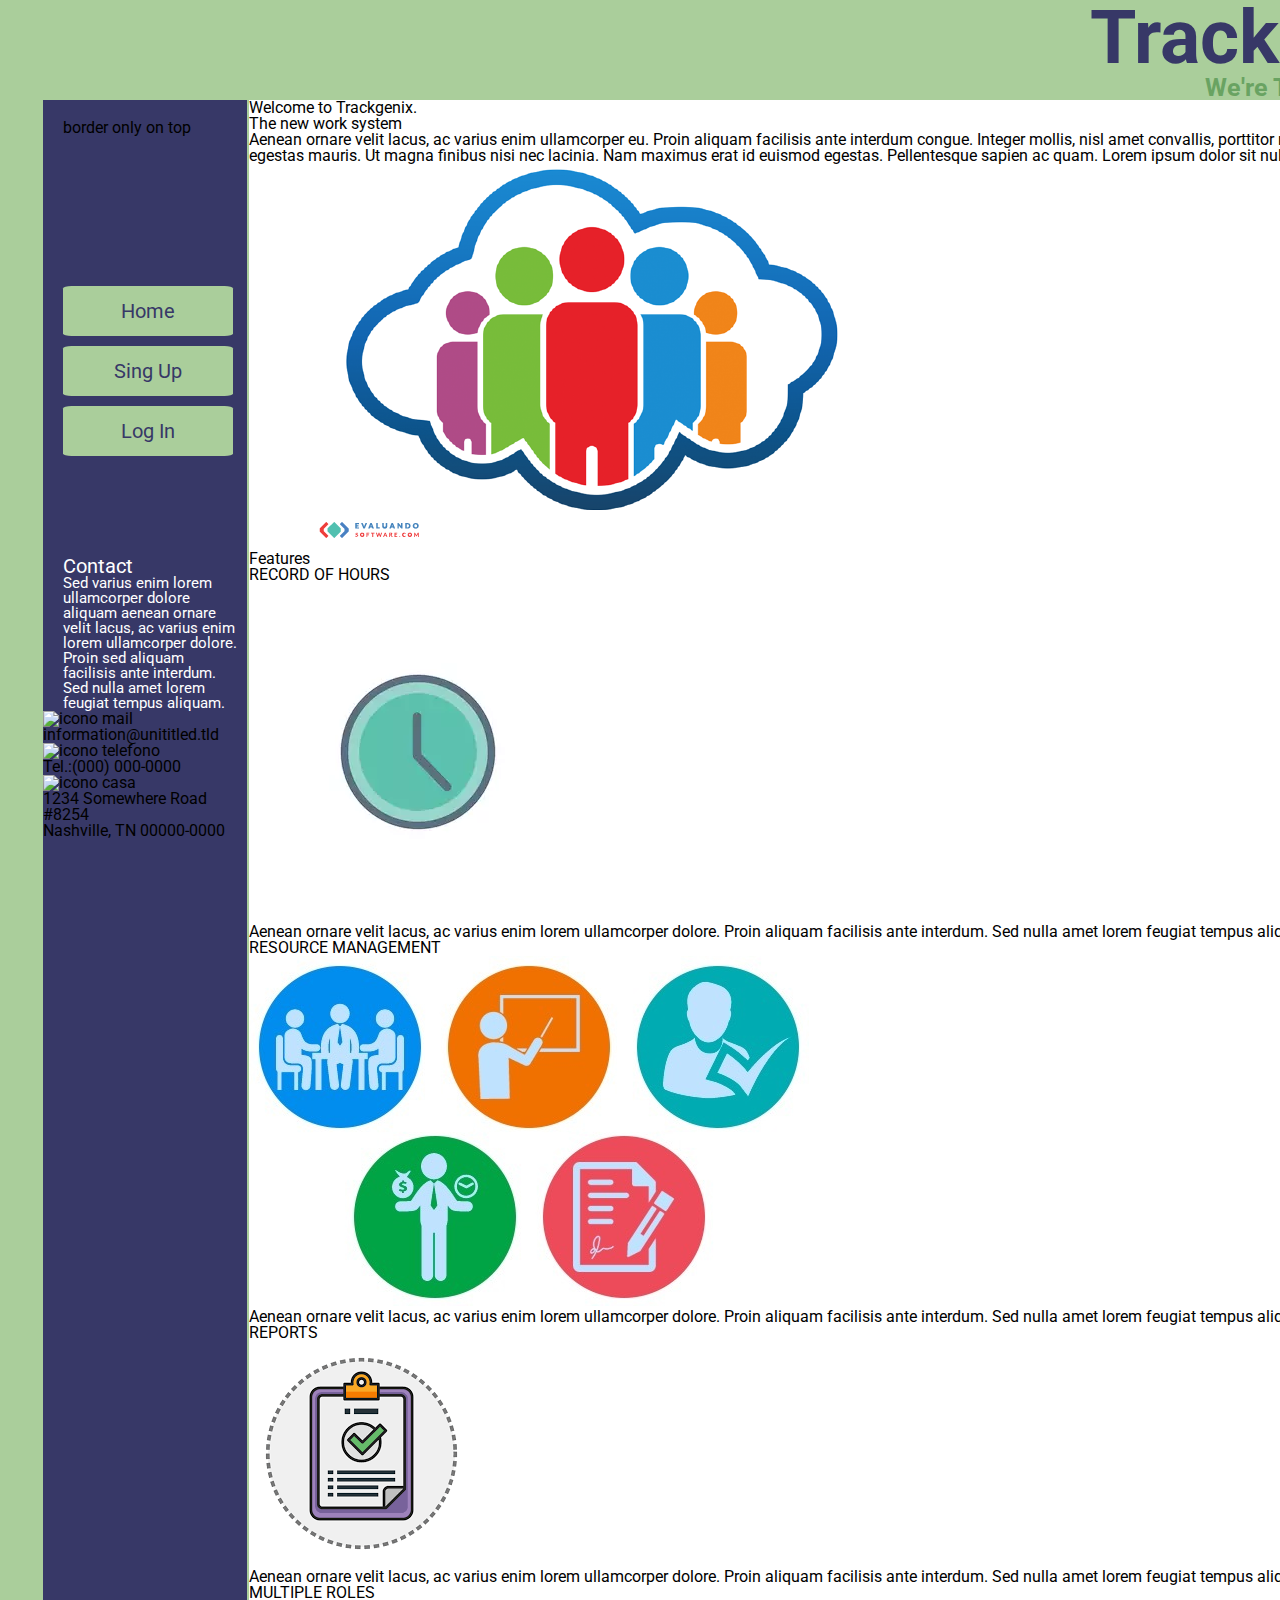
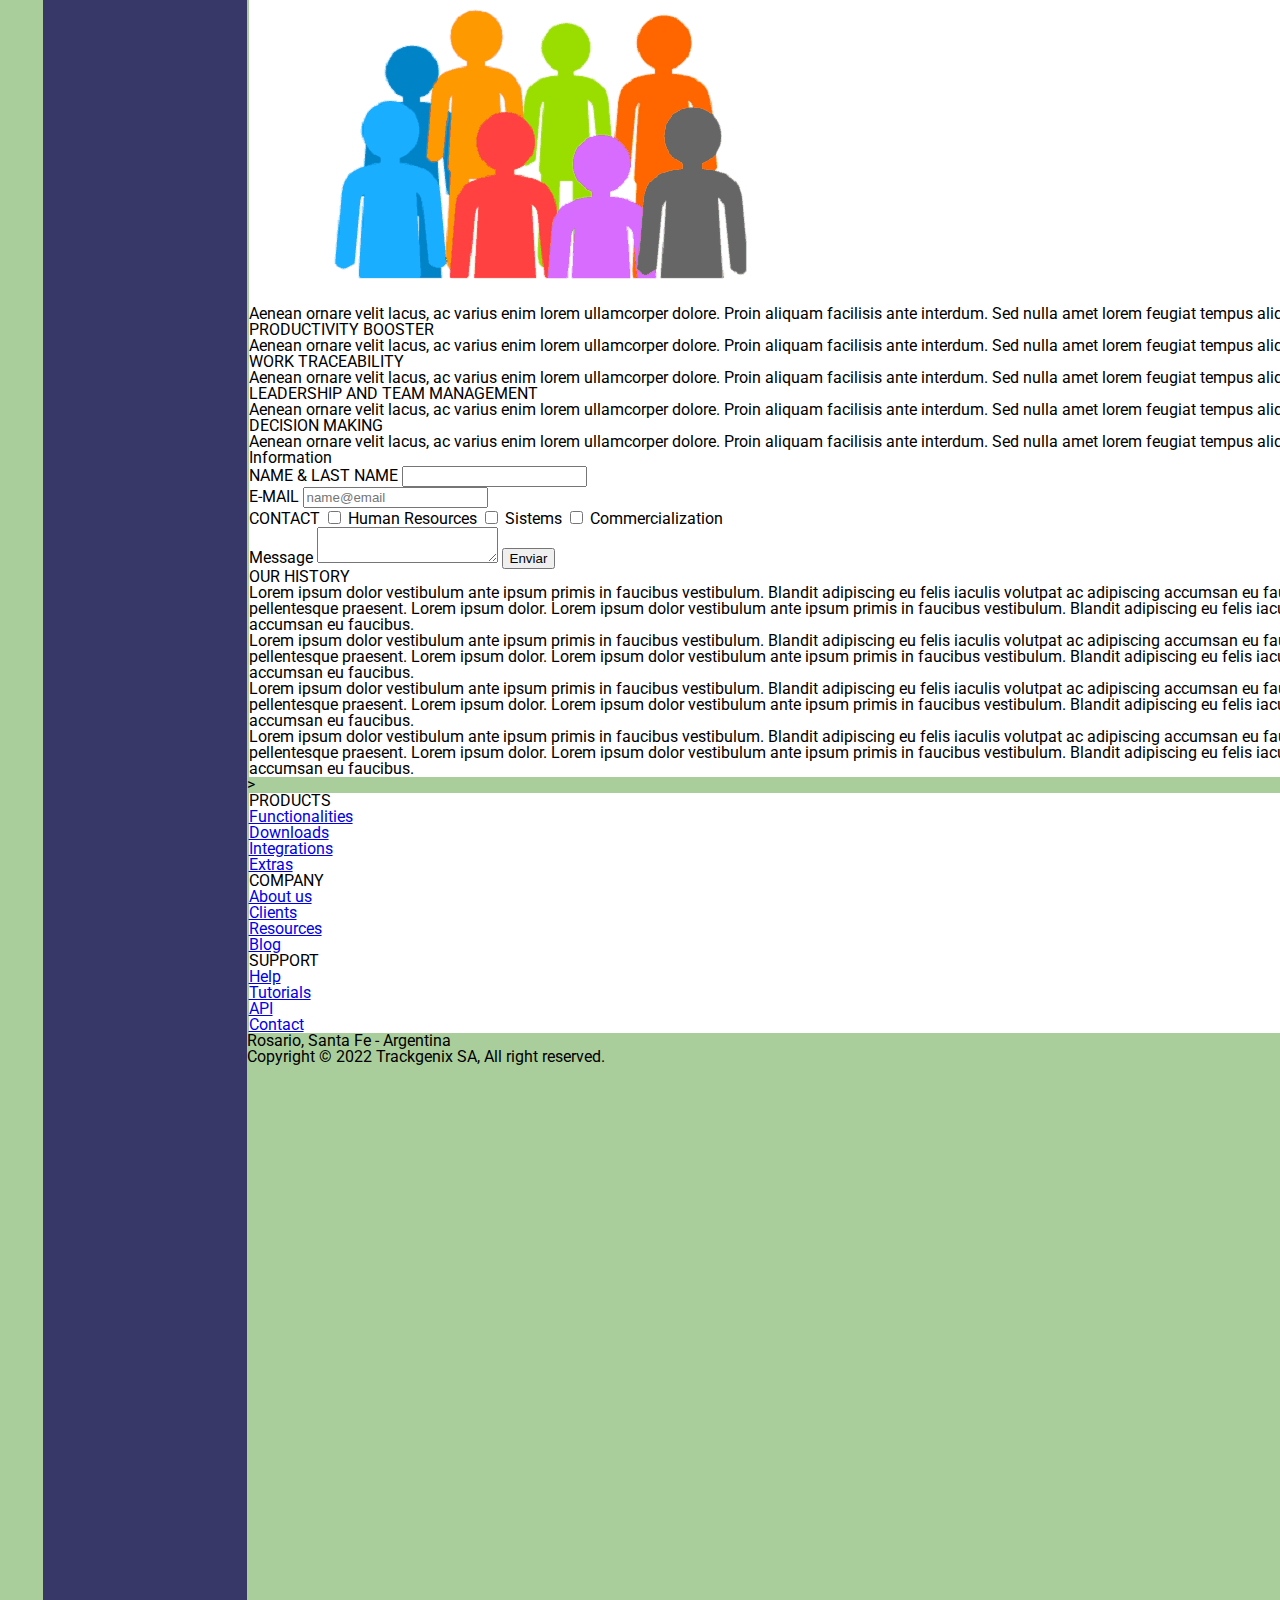
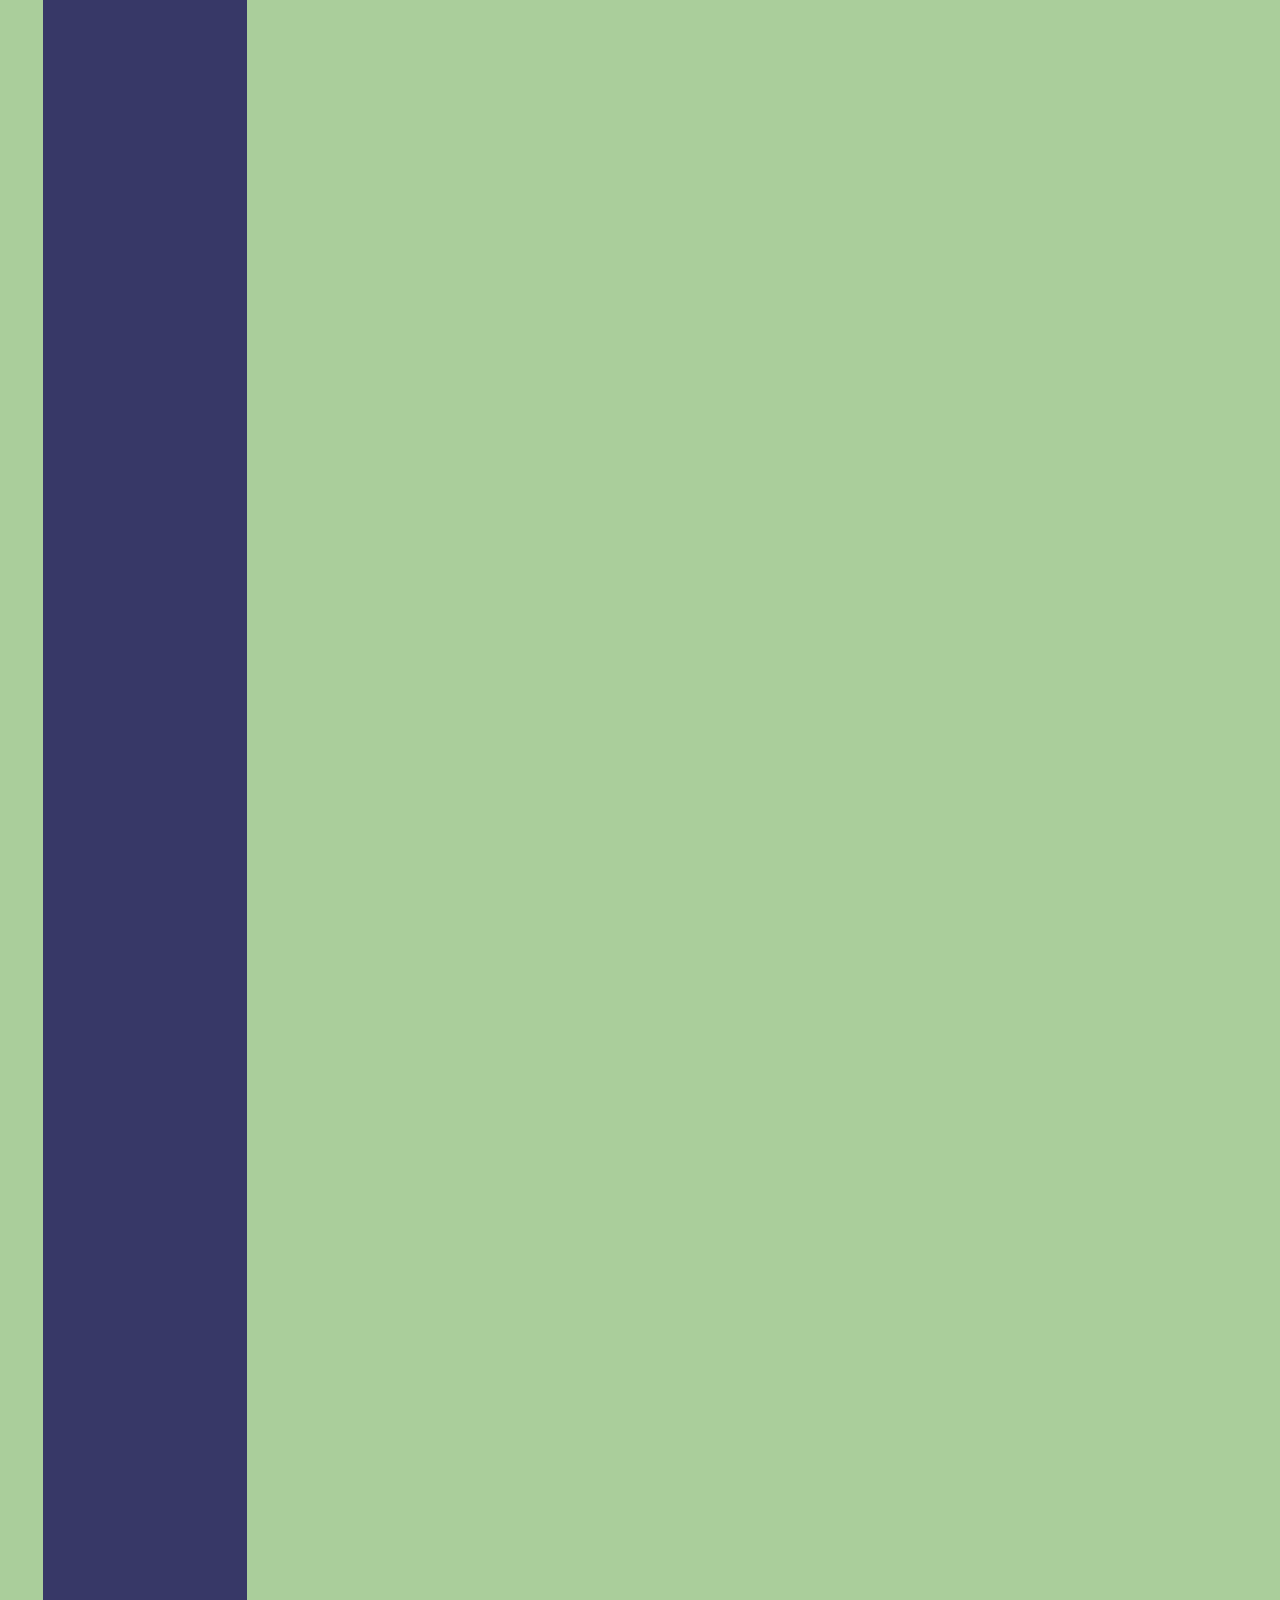
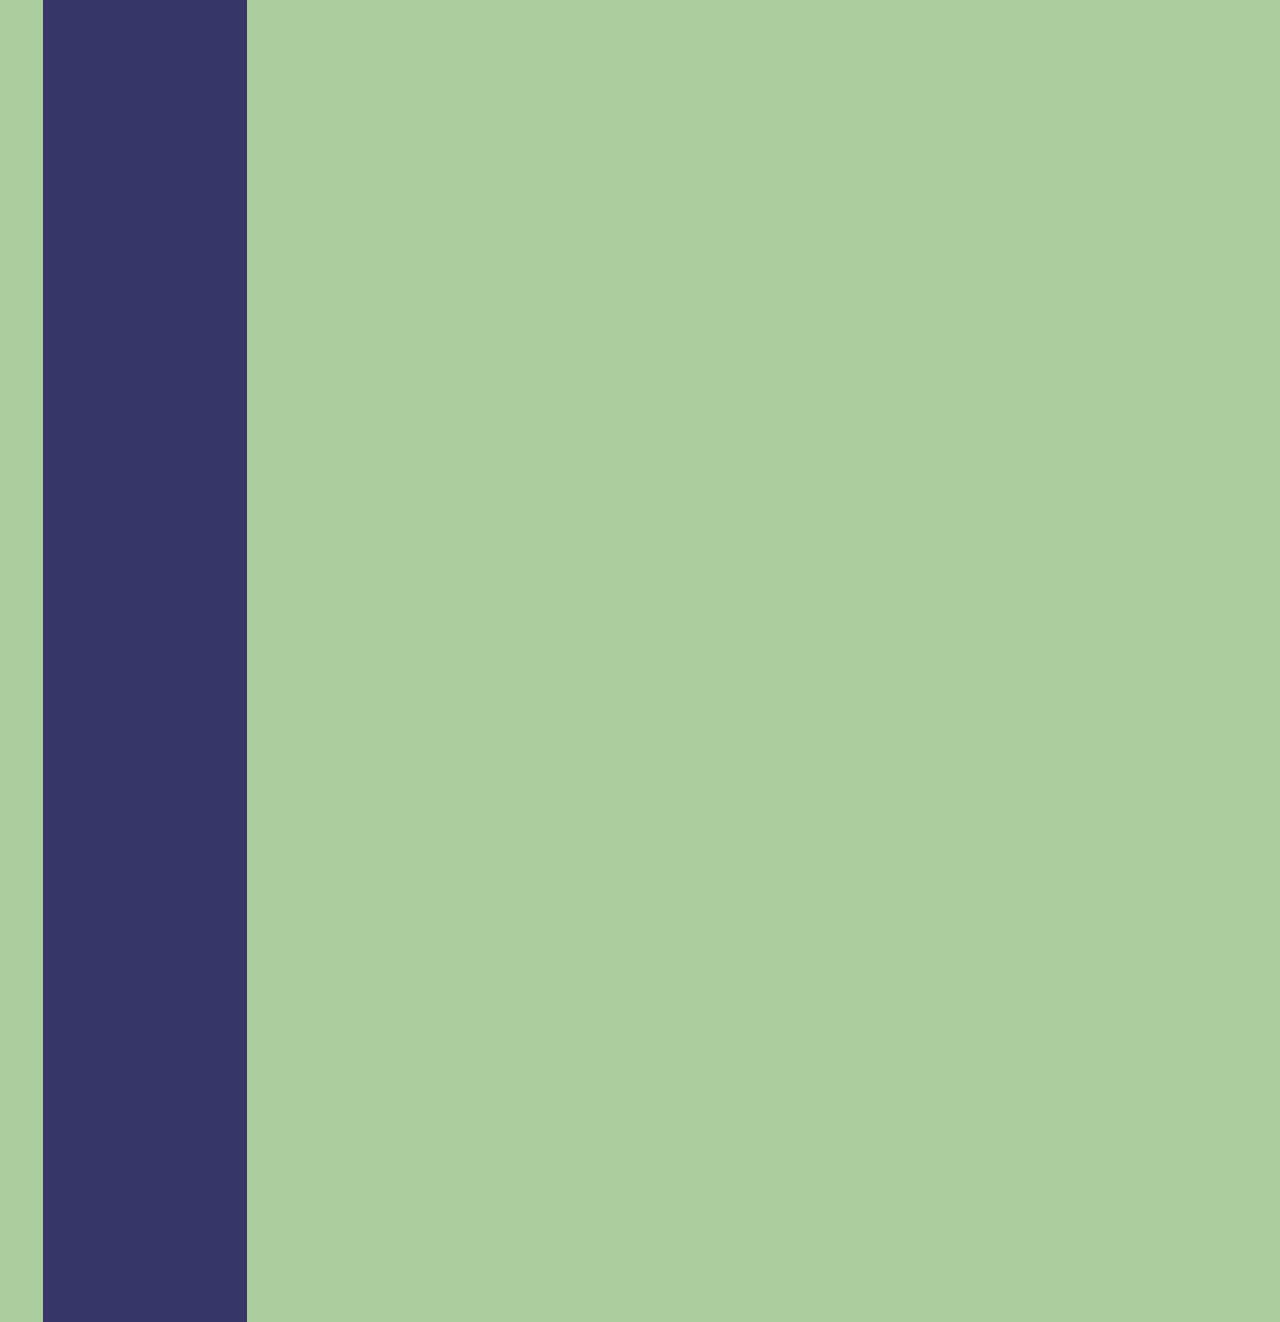
==== Semana-03/index.html @ 42a6198a "BaSP-2022: adding new files for CSS week 3" ====
<!DOCTYPE html> 
<html lang="en">
    <head>
        <meta charset="UTF-8">
        <meta http-equiv="X-UA-Compatible" content="IE=edge">
        <meta name="viewport" content="width=device-width, initial-scale=1.0">
        <link rel="stylesheet" type="text/css" href="reset.css">
        <link rel="stylesheet" type="text/css" href="style.css">
        </style>
        <style>
            @import url('https://fonts.googleapis.com/css2?family=Roboto:wght@500&display=swap');
        </style>
        <title>
            Trackgenix SA
        </title>
    </head>
    <body>
        <!-- Headings-->
        <header class="main-header">
            <h1>
                Trackgenix
            </h1>
            <h2>
                We're Trackgenix SA
            </h2>
        </header>
        <!-- Sidebar-->
        <nav>
            <aside>
                <div class="bordered-top">border only on top</div>
                <ul>
                    <li>
                       <a href="#">Home</a>
                    </li>
                    <li>
                        <a href="#">Sing Up</a>
                    </li>
                    <li>
                        <a href="#">Log In</a>
                    </li>
                </ul>
                <div class="bordered-bottom"></div>
                <h2 class="contact-nav">
                    Contact
                </h2>
                <p class="paragraph-nav">
                    Sed varius enim lorem ullamcorper dolore aliquam aenean ornare velit lacus, ac varius enim lorem 
                    ullamcorper dolore. Proin sed aliquam facilisis ante interdum. Sed nulla amet lorem 
                    feugiat tempus aliquam.
                </p>
                <img src="" alt="icono mail">
                <p>
                    information@unititled.tld
                </p>
                <img src="" alt="icono telefono">
                <p>
                    Tel.:(000) 000-0000
                </p>
                <img src="" alt="icono casa">
                <p>
                    1234 Somewhere Road #8254
                </p>
                <p>
                    Nashville, TN 00000-0000
                </p>
            </aside>
        </nav>
        <!-- Description-->
        <section>
            <h2>
             Welcome to Trackgenix.
            </h2>
             <h3>
             The new work system
             </h3>
            <p>
            Aenean ornare velit lacus, ac varius enim ullamcorper eu. Proin aliquam facilisis ante interdum congue.
            Integer mollis, nisl amet convallis, porttitor magna ullamcorper, amet egestas mauris.
            Ut magna finibus nisi nec lacinia. Nam maximus erat id euismod egestas. Pellentesque sapien ac quam.
            Lorem ipsum dolor sit nullam.
             </p>
             <img src="../Imagenes/imagen-de-recursos-humanos.png" alt="imagen de recursos humanos">
        </section>
        <!--Features-->
        <section>
            <h2>
                Features
            </h2>
            <h3>
                RECORD OF HOURS
            </h3>
            <img src="../Imagenes/imagen-reloj.png" alt="-imagen relog">
            <p>
                Aenean ornare velit lacus, ac varius enim lorem ullamcorper dolore. 
                Proin aliquam facilisis ante interdum. Sed nulla amet lorem feugiat tempus aliquam.
            </p>
            <h3>
                RESOURCE MANAGEMENT
            </h3>
            <img src="../Imagenes/gestion-de-recursos-imagen.jpg" alt="gestion de recursos imagen">
            <p>
                Aenean ornare velit lacus, ac varius enim lorem ullamcorper dolore. 
                Proin aliquam facilisis ante interdum. Sed nulla amet lorem feugiat tempus aliquam.
            </p>
            <h3>
                REPORTS
            </h3>
            <img src="../Imagenes/imagen-reporte.png" alt="imagen reporte">
            <p>
                Aenean ornare velit lacus, ac varius enim lorem ullamcorper dolore. 
                Proin aliquam facilisis ante interdum. Sed nulla amet lorem feugiat tempus aliquam. 
            </p>
            <h3>
                MULTIPLE ROLES
            </h3>
            <img src="../Imagenes/imagen-multiples-roles.png" alt="multiples_roles">
            <p>
                Aenean ornare velit lacus, ac varius enim lorem ullamcorper dolore. 
                Proin aliquam facilisis ante interdum. Sed nulla amet lorem feugiat tempus aliquam. 
            </p>
        </section>
        <!--Main Reasons to use-->
        <section>
            <div>
                <h3>
                    PRODUCTIVITY BOOSTER
                </h3>
                <p>
                    Aenean ornare velit lacus, ac varius enim lorem ullamcorper dolore. 
                    Proin aliquam facilisis ante interdum. Sed nulla amet lorem feugiat tempus aliquam. 
                </p>
            </div>
            <div>
                <h3>
                    WORK TRACEABILITY
                </h3>
                <p>
                    Aenean ornare velit lacus, ac varius enim lorem ullamcorper dolore. 
                    Proin aliquam facilisis ante interdum. Sed nulla amet lorem feugiat tempus aliquam. 
                </p>
            </div>
            <div>
                <h3>
                    LEADERSHIP AND TEAM MANAGEMENT
                </h3>
                <p>
                    Aenean ornare velit lacus, ac varius enim lorem ullamcorper dolore. 
                    Proin aliquam facilisis ante interdum. Sed nulla amet lorem feugiat tempus aliquam. 
                </p>
            </div>
            <div>
                <h3>
                    DECISION MAKING
                </h3>
                <p>
                    Aenean ornare velit lacus, ac varius enim lorem ullamcorper dolore. 
                    Proin aliquam facilisis ante interdum. Sed nulla amet lorem feugiat tempus aliquam. 
                </p>
            </div>
        </section>
        <!--Contact-Information-->
        <section>
            <h2>
                Information
            </h2>
            <form>
                <fieldset>
                    <div>
                        <label for="NameLastName">
                            NAME & LAST NAME
                        </label>
                        <input type="text" Id="NameLastName" name="NameLastName">
                    </div>
                    <div>
                        <label for="email">
                            E-MAIL
                        </label>
                        <input type="email" Id="email" name="email" placeholder="name@email">
                    </div>
                    <div>
                        <label>
                            CONTACT
                        </label>
                        <input type="checkbox" id="Human-Resources" name="Human-Resources"> Human Resources
                        <input type="checkbox" name="Sistems"> Sistems
                        <input type="checkbox" name="Commercialization"> Commercialization
                    </div>
                    <div>
                        <label>
                            Message
                        </label>
                        <textarea>
        
                        </textarea>
                        <input type="submit" name="enviar" value="Enviar">
                    </div>
            </fieldset>
            </form>
        </section>
        <!--History-->
        <section>
            <h2>
                OUR HISTORY
            </h2>
            <p>
                <b>Lorem ipsum dolor vestibulum ante ipsum primis in faucibus vestibulum. 
                Blandit adipiscing eu felis iaculis volutpat ac adipiscing accumsan eu faucibus.
                Integer ac pellentesque praesent. Lorem ipsum dolor. 
                Lorem ipsum dolor vestibulum ante ipsum primis in faucibus vestibulum. 
                Blandit adipiscing eu felis iaculis volutpat ac adipiscing accumsan eu faucibus.</b>
            </p>
            <p>
                Lorem ipsum dolor vestibulum ante ipsum primis in faucibus vestibulum. 
                Blandit adipiscing eu felis iaculis volutpat ac adipiscing accumsan eu faucibus.
                Integer ac pellentesque praesent. Lorem ipsum dolor. 
                Lorem ipsum dolor vestibulum ante ipsum primis in faucibus vestibulum. 
                Blandit adipiscing eu felis iaculis volutpat ac adipiscing accumsan eu faucibus.
            </p>
            <p>
                Lorem ipsum dolor vestibulum ante ipsum primis in faucibus vestibulum. 
                Blandit adipiscing eu felis iaculis volutpat ac adipiscing accumsan eu faucibus.
                Integer ac pellentesque praesent. Lorem ipsum dolor. 
                Lorem ipsum dolor vestibulum ante ipsum primis in faucibus vestibulum. 
                Blandit adipiscing eu felis iaculis volutpat ac adipiscing accumsan eu faucibus.
            </p>
            <p>
                Lorem ipsum dolor vestibulum ante ipsum primis in faucibus vestibulum. 
                Blandit adipiscing eu felis iaculis volutpat ac adipiscing accumsan eu faucibus.
                Integer ac pellentesque praesent. Lorem ipsum dolor. 
                Lorem ipsum dolor vestibulum ante ipsum primis in faucibus vestibulum. 
                Blandit adipiscing eu felis iaculis volutpat ac adipiscing accumsan eu faucibus.
            </p>
        </section>
        <!--List-->>
        <section>
            <div>
                <h2>
                    PRODUCTS
                </h2>
                <ul>
                    <li>
                        <a href="#">Functionalities</a>
                    </li>
                    <li>
                        <a href="#">Downloads</a>
                    </li>
                    <li>
                        <a href="#">Integrations</a>
                    </li>
                    <li>
                        <a href="#">Extras</a>
                    </li>
                </ul>
            </div>
            <div>   
                <h2>
                    COMPANY
                </h2>
                <ul>
                    <li>
                       <a href="#">About us</a>
                    </li>
                    <li>
                        <a href="#">Clients</a>
                    </li>
                    <li>
                        <a href="#">Resources</a>
                    </li>
                    <li>
                        <a href="#">Blog</a>
                    </li>
                </ul>
            </div>
            <div>
                <h2>
                    SUPPORT
                </h2>
                <ul>
                    <li>
                        <a href="#">Help</a>
                    </li>
                    <li>
                        <a href="#">Tutorials</a>
                    </li>
                    <li>
                        <a href="#">API</a>
                    </li>
                    <li>
                        <a href="#">Contact</a>
                    </li>
                </ul>
            </div>
        </section>
        <!--Footer-->
        <footer>
            <h3>
                Rosario, Santa Fe - Argentina
            </h3>
            <h3>
                Copyright &#169 2022 Trackgenix SA, All right reserved.
            </h3>
        </footer>
    </body>
 </html>
---- Semana-03/style.css ----
body {
    font-family: 'Roboto', sans-serif;;
    width: 1462px;
    height: 122px;
    background-color: #AACE9B;
    margin:0px;
    box-sizing: border-box;
}
section{
    background-color: #fff;
}
header h1 {
    font-size: 75px;
    font-weight: bold;
    color: #373867;
    text-align: right;
    margin: 0px;
    padding: 0px;
}
header h2{
    font-size: 25px;
    color: #69A362;
    font-weight: bold;
    text-align: right;
    margin: 0px 27px 0px 0px;
    padding: 0px;
}
nav{
    width:204px;
    height: 6022px;
    float: left;
    background-color:#373867;
    background-repeat: no-repeat;
    margin-left: 43px;
    padding: 0px;
    background-position: right top;
}
section{
    width:83%;
    float: right;
}
nav aside ul{
list-style-type: none;
margin-top:150px;
padding:0;
}
nav aside ul a{
    display: block;
    width:140px;
    margin:10px 10px 0px 20px;
    text-decoration: none;
    color: #373867;
    background-color:#AACE9B;
    font-size: 20px;
    border-radius:5%;
    padding: 15px;
    text-align: center;
    font-style: bold;
}
.bordered-top{
    border-image:#000;
    border-image-slice:1;
    border-image-width: 5px 0px 5px 0px;
    margin: 20px;
}

.contact-nav {
    margin:100px 10px 0px 20px;
    color: #fff;
    display: block;
    text-align: left;
    font-size: 20px;
}
.paragraph-nav{
    margin:0px 10px 0px 20px;
    color: #fff;
    display: block;
    text-align: left;
    font-size: 15px;
}
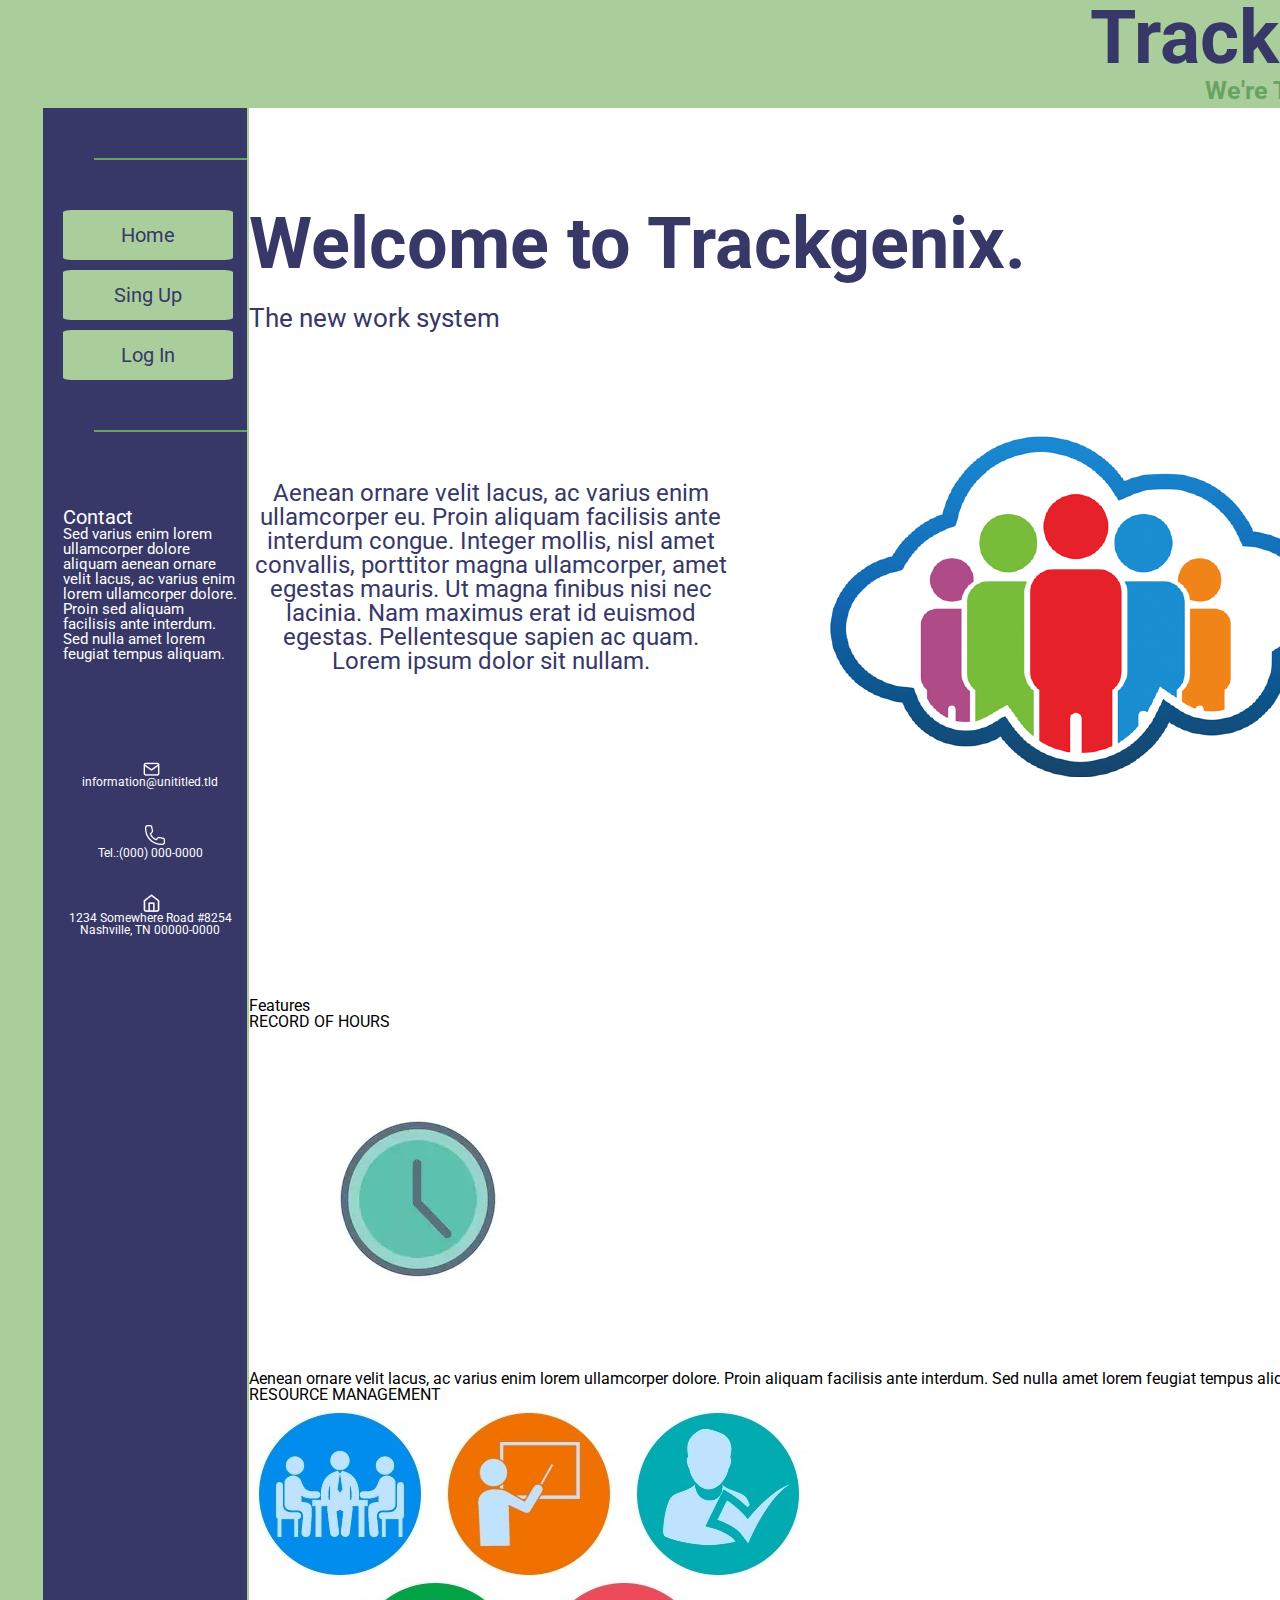
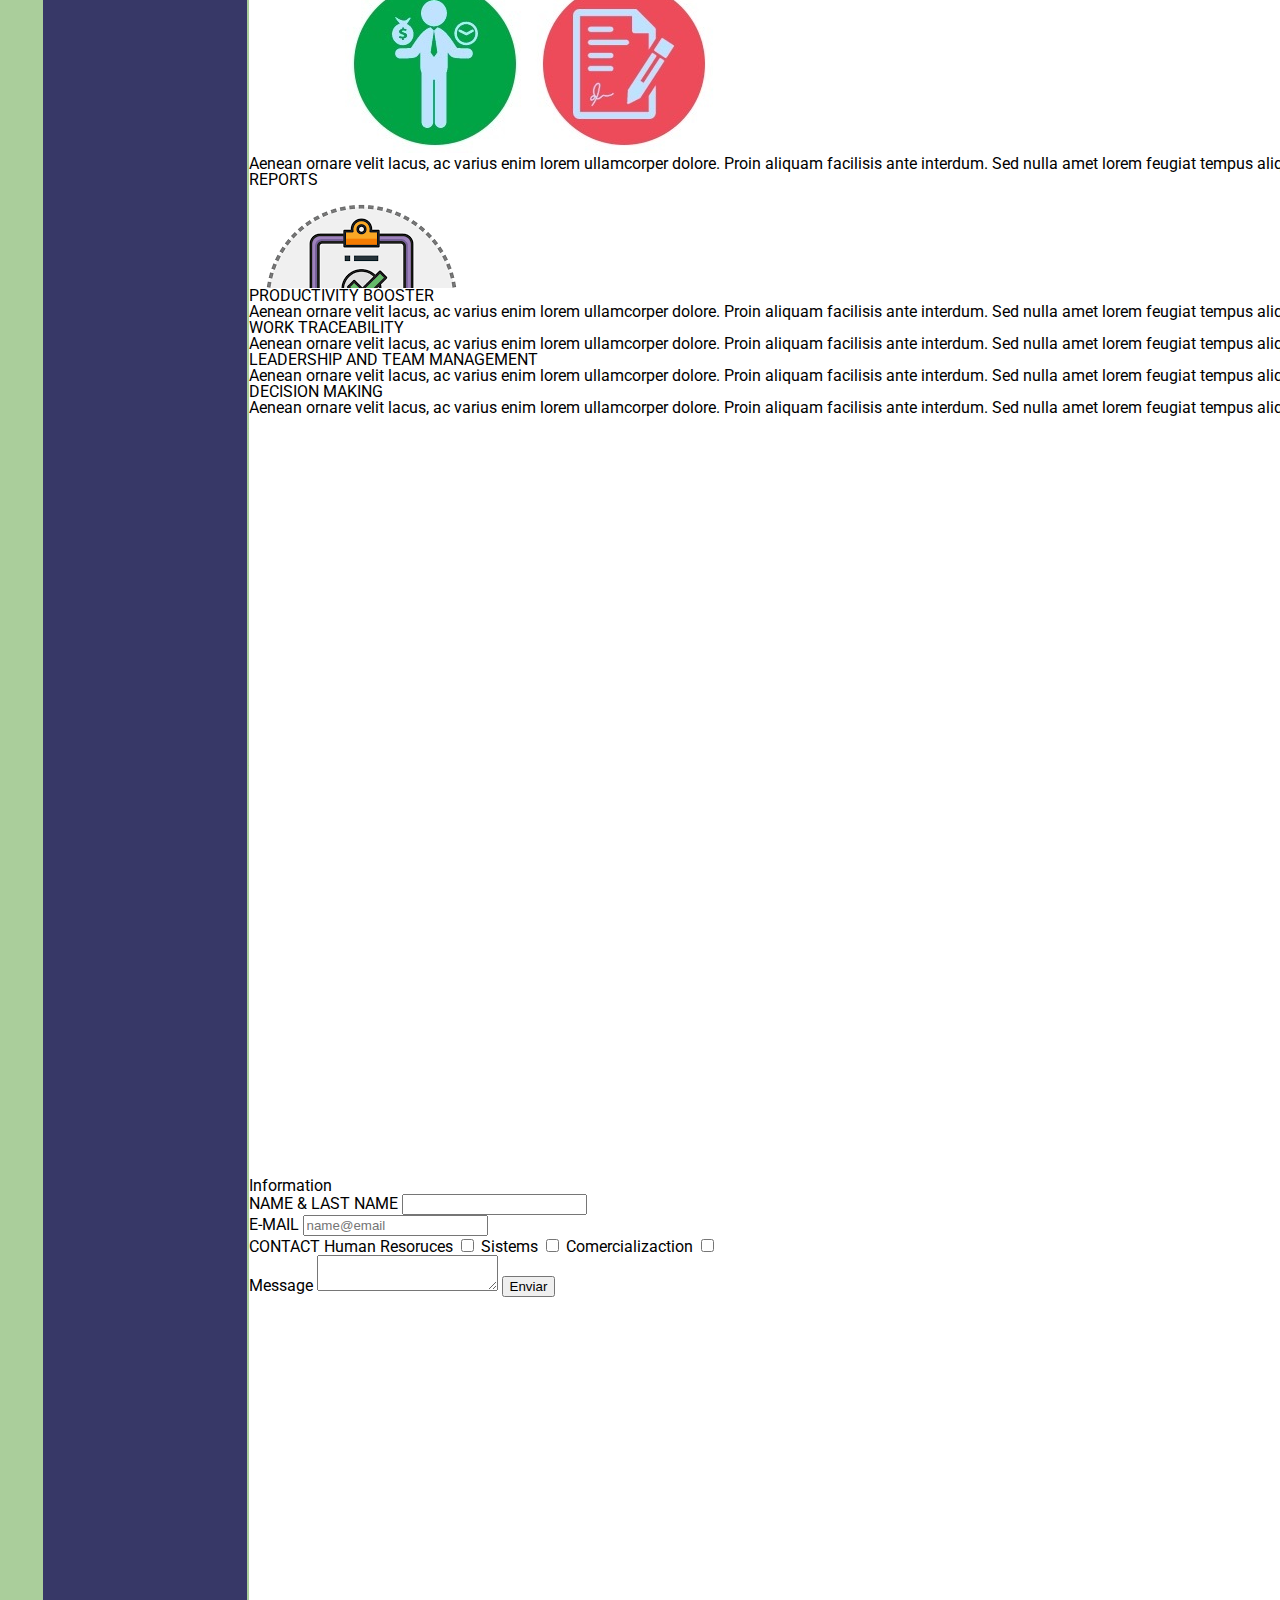
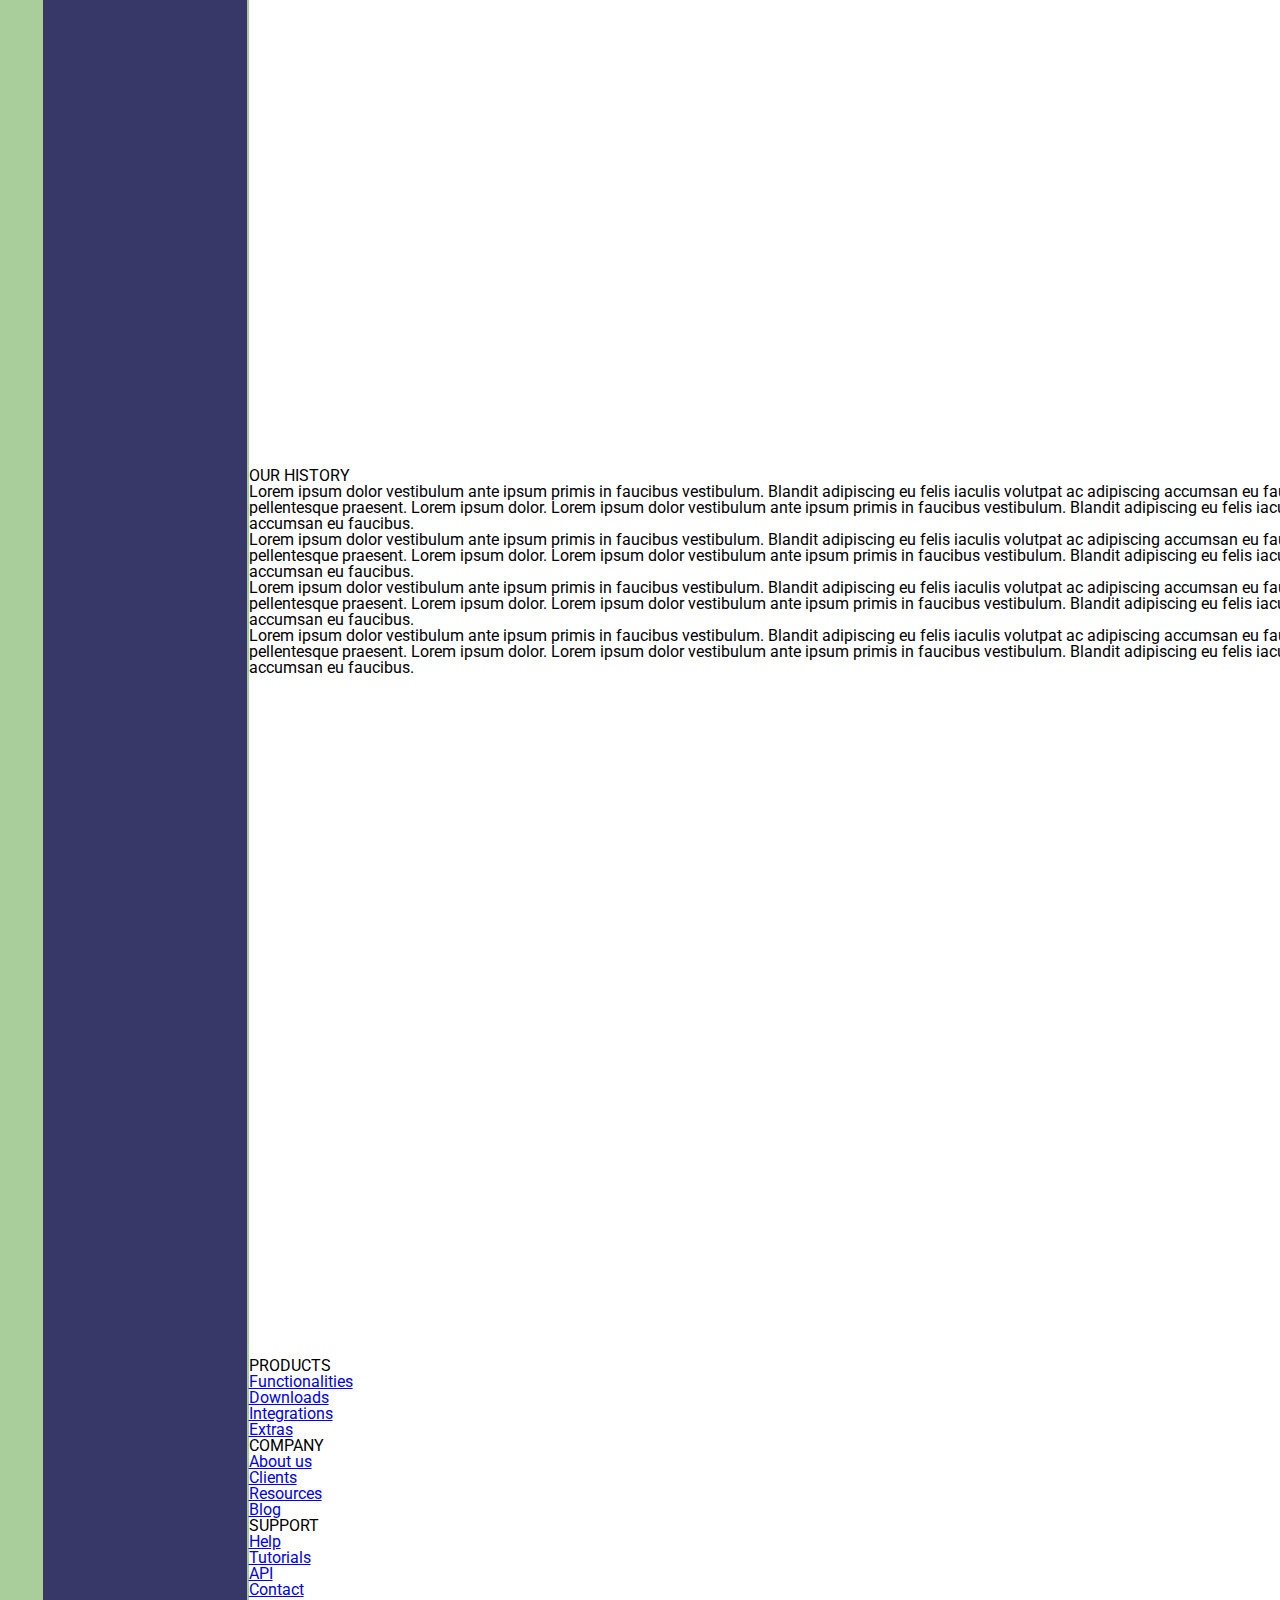
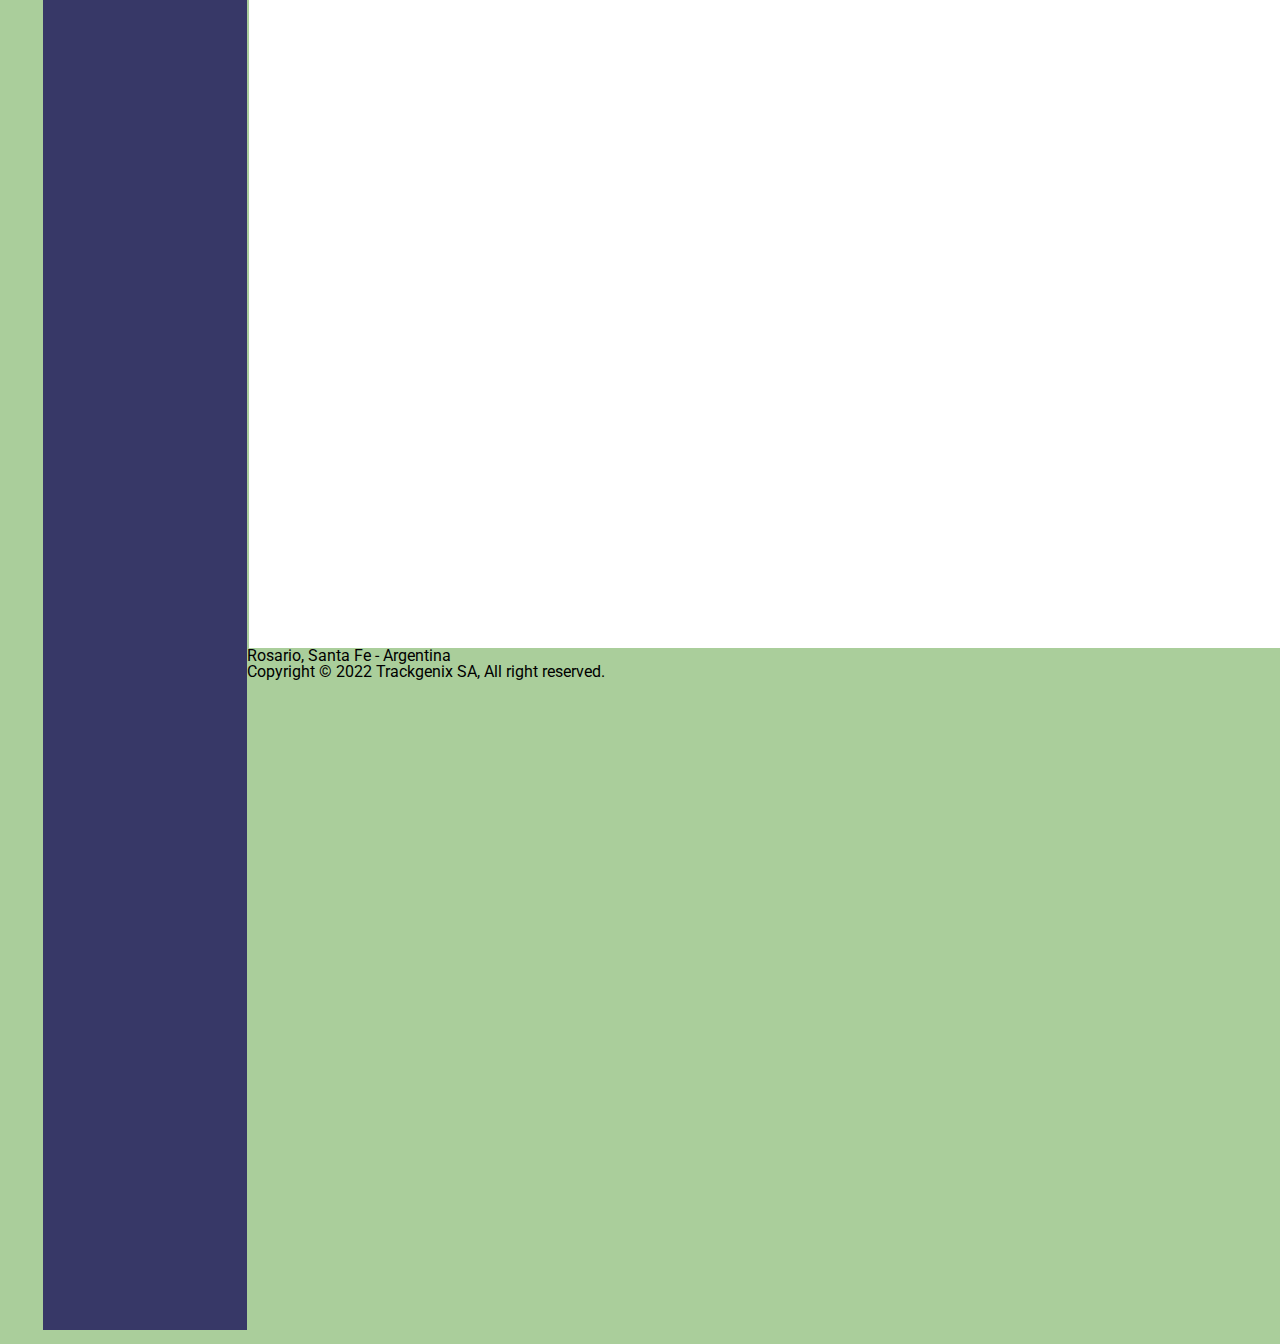
==== commit fb38af93: "upload new images and icons, sidebar, and first section" ====
--- a/Semana-03/index.html
+++ b/Semana-03/index.html
@@ -26,8 +26,7 @@
         </header>
         <!-- Sidebar-->
         <nav>
-            <aside>
-                <div class="bordered-top">border only on top</div>
+                <div class="bordered-top"></div>
                 <ul>
                     <li>
                        <a href="#">Home</a>
@@ -40,265 +39,274 @@
                     </li>
                 </ul>
                 <div class="bordered-bottom"></div>
-                <h2 class="contact-nav">
-                    Contact
+                <div class="div-contact-nav">
+                    <h2 class="contact-nav">
+                        Contact
+                    </h2>
+                    <p class="paragraph-nav">
+                        Sed varius enim lorem ullamcorper dolore aliquam aenean ornare velit lacus, ac varius enim lorem 
+                        ullamcorper dolore. Proin sed aliquam facilisis ante interdum. Sed nulla amet lorem 
+                        feugiat tempus aliquam.
+                    </p>
+                    <img class="icon" src="../Imagenes/email.png" alt="icono mail">
+                    <p class="icon-desc-1">
+                        information@unititled.tld
+                    </p>
+                    <img class="icon" src="../Imagenes/phone.png" alt="icono telefono">
+                    <p class="icon-desc-1">
+                        Tel.:(000) 000-0000
+                    </p>
+                    <img class="icon" src="../Imagenes/house.png" alt="icono casa">
+                    <p class="icon-desc-2">
+                        1234 Somewhere Road #8254
+                    </p>
+                    <p class="icon-desc-2">
+                        Nashville, TN 00000-0000
+                    </p>
+                </div>
+        </nav>
+        <main>
+            <!-- Description-->
+            <section class="description-main">
+                <h2>
+                Welcome to Trackgenix.
                 </h2>
-                <p class="paragraph-nav">
-                    Sed varius enim lorem ullamcorper dolore aliquam aenean ornare velit lacus, ac varius enim lorem 
-                    ullamcorper dolore. Proin sed aliquam facilisis ante interdum. Sed nulla amet lorem 
-                    feugiat tempus aliquam.
-                </p>
-                <img src="" alt="icono mail">
-                <p>
-                    information@unititled.tld
-                </p>
-                <img src="" alt="icono telefono">
-                <p>
-                    Tel.:(000) 000-0000
-                </p>
-                <img src="" alt="icono casa">
-                <p>
-                    1234 Somewhere Road #8254
-                </p>
-                <p>
-                    Nashville, TN 00000-0000
-                </p>
-            </aside>
-        </nav>
-        <!-- Description-->
-        <section>
-            <h2>
-             Welcome to Trackgenix.
-            </h2>
-             <h3>
-             The new work system
-             </h3>
-            <p>
-            Aenean ornare velit lacus, ac varius enim ullamcorper eu. Proin aliquam facilisis ante interdum congue.
-            Integer mollis, nisl amet convallis, porttitor magna ullamcorper, amet egestas mauris.
-            Ut magna finibus nisi nec lacinia. Nam maximus erat id euismod egestas. Pellentesque sapien ac quam.
-            Lorem ipsum dolor sit nullam.
-             </p>
-             <img src="../Imagenes/imagen-de-recursos-humanos.png" alt="imagen de recursos humanos">
-        </section>
-        <!--Features-->
-        <section>
-            <h2>
-                Features
-            </h2>
-            <h3>
-                RECORD OF HOURS
-            </h3>
-            <img src="../Imagenes/imagen-reloj.png" alt="-imagen relog">
-            <p>
-                Aenean ornare velit lacus, ac varius enim lorem ullamcorper dolore. 
-                Proin aliquam facilisis ante interdum. Sed nulla amet lorem feugiat tempus aliquam.
-            </p>
-            <h3>
-                RESOURCE MANAGEMENT
-            </h3>
-            <img src="../Imagenes/gestion-de-recursos-imagen.jpg" alt="gestion de recursos imagen">
-            <p>
-                Aenean ornare velit lacus, ac varius enim lorem ullamcorper dolore. 
-                Proin aliquam facilisis ante interdum. Sed nulla amet lorem feugiat tempus aliquam.
-            </p>
-            <h3>
-                REPORTS
-            </h3>
-            <img src="../Imagenes/imagen-reporte.png" alt="imagen reporte">
-            <p>
-                Aenean ornare velit lacus, ac varius enim lorem ullamcorper dolore. 
-                Proin aliquam facilisis ante interdum. Sed nulla amet lorem feugiat tempus aliquam. 
-            </p>
-            <h3>
-                MULTIPLE ROLES
-            </h3>
-            <img src="../Imagenes/imagen-multiples-roles.png" alt="multiples_roles">
-            <p>
-                Aenean ornare velit lacus, ac varius enim lorem ullamcorper dolore. 
-                Proin aliquam facilisis ante interdum. Sed nulla amet lorem feugiat tempus aliquam. 
-            </p>
-        </section>
-        <!--Main Reasons to use-->
-        <section>
-            <div>
+                    <h3>
+                    The new work system
+                    </h3>
+                    <p>
+                    Aenean ornare velit lacus, ac varius enim ullamcorper eu. Proin aliquam facilisis ante interdum congue.
+                    Integer mollis, nisl amet convallis, porttitor magna ullamcorper, amet egestas mauris.
+                    Ut magna finibus nisi nec lacinia. Nam maximus erat id euismod egestas. Pellentesque sapien ac quam.
+                    Lorem ipsum dolor sit nullam.
+                    </p>
+                    <img src="../Imagenes/imagen-de-recursos-humanos.png" alt="imagen de recursos humanos">
+            </section>
+            <!--Features-->
+            <section>
+                <h2>
+                    Features
+                </h2>
                 <h3>
-                    PRODUCTIVITY BOOSTER
+                    RECORD OF HOURS
                 </h3>
+                <img src="../Imagenes/imagen-reloj.png" alt="-imagen relog">
+                <p>
+                    Aenean ornare velit lacus, ac varius enim lorem ullamcorper dolore. 
+                    Proin aliquam facilisis ante interdum. Sed nulla amet lorem feugiat tempus aliquam.
+                </p>
+                <h3>
+                    RESOURCE MANAGEMENT
+                </h3>
+                <img src="../Imagenes/gestion-de-recursos-imagen.jpg" alt="gestion de recursos imagen">
+                <p>
+                    Aenean ornare velit lacus, ac varius enim lorem ullamcorper dolore. 
+                    Proin aliquam facilisis ante interdum. Sed nulla amet lorem feugiat tempus aliquam.
+                </p>
+                <h3>
+                    REPORTS
+                </h3>
+                <img src="../Imagenes/imagen-reporte.png" alt="imagen reporte">
                 <p>
                     Aenean ornare velit lacus, ac varius enim lorem ullamcorper dolore. 
                     Proin aliquam facilisis ante interdum. Sed nulla amet lorem feugiat tempus aliquam. 
                 </p>
-            </div>
-            <div>
                 <h3>
-                    WORK TRACEABILITY
+                    MULTIPLE ROLES
                 </h3>
+                <img src="../Imagenes/imagen-multiples-roles.png" alt="multiples_roles">
                 <p>
                     Aenean ornare velit lacus, ac varius enim lorem ullamcorper dolore. 
                     Proin aliquam facilisis ante interdum. Sed nulla amet lorem feugiat tempus aliquam. 
                 </p>
-            </div>
-            <div>
-                <h3>
-                    LEADERSHIP AND TEAM MANAGEMENT
-                </h3>
-                <p>
-                    Aenean ornare velit lacus, ac varius enim lorem ullamcorper dolore. 
-                    Proin aliquam facilisis ante interdum. Sed nulla amet lorem feugiat tempus aliquam. 
-                </p>
-            </div>
-            <div>
-                <h3>
-                    DECISION MAKING
-                </h3>
-                <p>
-                    Aenean ornare velit lacus, ac varius enim lorem ullamcorper dolore. 
-                    Proin aliquam facilisis ante interdum. Sed nulla amet lorem feugiat tempus aliquam. 
-                </p>
-            </div>
-        </section>
-        <!--Contact-Information-->
-        <section>
-            <h2>
-                Information
-            </h2>
-            <form>
-                <fieldset>
-                    <div>
-                        <label for="NameLastName">
-                            NAME & LAST NAME
-                        </label>
-                        <input type="text" Id="NameLastName" name="NameLastName">
-                    </div>
-                    <div>
-                        <label for="email">
-                            E-MAIL
-                        </label>
-                        <input type="email" Id="email" name="email" placeholder="name@email">
-                    </div>
-                    <div>
-                        <label>
-                            CONTACT
-                        </label>
-                        <input type="checkbox" id="Human-Resources" name="Human-Resources"> Human Resources
-                        <input type="checkbox" name="Sistems"> Sistems
-                        <input type="checkbox" name="Commercialization"> Commercialization
-                    </div>
-                    <div>
-                        <label>
-                            Message
-                        </label>
-                        <textarea>
-        
-                        </textarea>
-                        <input type="submit" name="enviar" value="Enviar">
-                    </div>
-            </fieldset>
-            </form>
-        </section>
-        <!--History-->
-        <section>
-            <h2>
-                OUR HISTORY
-            </h2>
+            </section>
+            <!--Main Reasons to use-->
+            <section>
+                <div>
+                    <h3>
+                        PRODUCTIVITY BOOSTER
+                    </h3>
+                    <p>
+                        Aenean ornare velit lacus, ac varius enim lorem ullamcorper dolore. 
+                        Proin aliquam facilisis ante interdum. Sed nulla amet lorem feugiat tempus aliquam. 
+                    </p>
+                </div>
+                <div>
+                    <h3>
+                        WORK TRACEABILITY
+                    </h3>
+                    <p>
+                        Aenean ornare velit lacus, ac varius enim lorem ullamcorper dolore. 
+                        Proin aliquam facilisis ante interdum. Sed nulla amet lorem feugiat tempus aliquam. 
+                    </p>
+                </div>
+                <div>
+                    <h3>
+                        LEADERSHIP AND TEAM MANAGEMENT
+                    </h3>
+                    <p>
+                        Aenean ornare velit lacus, ac varius enim lorem ullamcorper dolore. 
+                        Proin aliquam facilisis ante interdum. Sed nulla amet lorem feugiat tempus aliquam. 
+                    </p>
+                </div>
+                <div>
+                    <h3>
+                        DECISION MAKING
+                    </h3>
+                    <p>
+                        Aenean ornare velit lacus, ac varius enim lorem ullamcorper dolore. 
+                        Proin aliquam facilisis ante interdum. Sed nulla amet lorem feugiat tempus aliquam. 
+                    </p>
+                </div>
+            </section>
+            <!--Contact-Information-->
+            <section>
+                <h2>
+                    Information
+                </h2>
+                <form>
+                    <fieldset>
+                            <label for="NameLastName">
+                                NAME & LAST NAME
+                            </label>
+                            <input type="text" Id="NameLastName" name="NameLastName">
+                    </fieldset>
+                    <fieldset>
+                            <label for="email">
+                                E-MAIL
+                            </label>
+                            <input type="email" Id="email" name="email" placeholder="name@email">
+                    </fieldset>
+                    <fieldset>
+                            <label>
+                                CONTACT
+                            </label>
+                            <label>
+                                Human Resoruces
+                            </label>
+                            <input type="checkbox" id="Human-Resources" name="Human-Resources">
+                            <label>
+                                Sistems
+                            </label>
+                            <input type="checkbox" name="Sistems">
+                            <label>
+                                Comercializaction
+                            </label>
+                            <input type="checkbox" name="Commercialization">
+                    </fieldset>
+                    <fieldset>
+                            <label>
+                                Message
+                            </label>
+                            <textarea>
+                            </textarea>
+                            <input type="submit" name="enviar" value="Enviar">
+                    </fieldset>
+                </form>
+            </section>
+            <!--History-->
+            <section>
+                <h2>
+                    OUR HISTORY
+                </h2>
+                <p>
+                    Lorem ipsum dolor vestibulum ante ipsum primis in faucibus vestibulum. 
+                    Blandit adipiscing eu felis iaculis volutpat ac adipiscing accumsan eu faucibus.
+                    Integer ac pellentesque praesent. Lorem ipsum dolor. 
+                    Lorem ipsum dolor vestibulum ante ipsum primis in faucibus vestibulum. 
+                    Blandit adipiscing eu felis iaculis volutpat ac adipiscing accumsan eu faucibus.
+                </p>
+                <p>
+                    Lorem ipsum dolor vestibulum ante ipsum primis in faucibus vestibulum. 
+                    Blandit adipiscing eu felis iaculis volutpat ac adipiscing accumsan eu faucibus.
+                    Integer ac pellentesque praesent. Lorem ipsum dolor. 
+                    Lorem ipsum dolor vestibulum ante ipsum primis in faucibus vestibulum. 
+                    Blandit adipiscing eu felis iaculis volutpat ac adipiscing accumsan eu faucibus.
+                </p>
+                <p>
+                    Lorem ipsum dolor vestibulum ante ipsum primis in faucibus vestibulum. 
+                    Blandit adipiscing eu felis iaculis volutpat ac adipiscing accumsan eu faucibus.
+                    Integer ac pellentesque praesent. Lorem ipsum dolor. 
+                    Lorem ipsum dolor vestibulum ante ipsum primis in faucibus vestibulum. 
+                    Blandit adipiscing eu felis iaculis volutpat ac adipiscing accumsan eu faucibus.
+                </p>
+                <p>
+                    Lorem ipsum dolor vestibulum ante ipsum primis in faucibus vestibulum. 
+                    Blandit adipiscing eu felis iaculis volutpat ac adipiscing accumsan eu faucibus.
+                    Integer ac pellentesque praesent. Lorem ipsum dolor. 
+                    Lorem ipsum dolor vestibulum ante ipsum primis in faucibus vestibulum. 
+                    Blandit adipiscing eu felis iaculis volutpat ac adipiscing accumsan eu faucibus.
+                </p>
+            </section>
+            <!--List-->
+            <section>
+                <div>
+                    <h2>
+                        PRODUCTS
+                    </h2>
+                    <ul>
+                        <li>
+                            <a href="#">Functionalities</a>
+                        </li>
+                        <li>
+                            <a href="#">Downloads</a>
+                        </li>
+                        <li>
+                            <a href="#">Integrations</a>
+                        </li>
+                        <li>
+                            <a href="#">Extras</a>
+                        </li>
+                    </ul>
+                </div>
+                <div>   
+                    <h2>
+                        COMPANY
+                    </h2>
+                    <ul>
+                        <li>
+                        <a href="#">About us</a>
+                        </li>
+                        <li>
+                            <a href="#">Clients</a>
+                        </li>
+                        <li>
+                            <a href="#">Resources</a>
+                        </li>
+                        <li>
+                            <a href="#">Blog</a>
+                        </li>
+                    </ul>
+                </div>
+                <div>
+                    <h2>
+                        SUPPORT
+                    </h2>
+                    <ul>
+                        <li>
+                            <a href="#">Help</a>
+                        </li>
+                        <li>
+                            <a href="#">Tutorials</a>
+                        </li>
+                        <li>
+                            <a href="#">API</a>
+                        </li>
+                        <li>
+                            <a href="#">Contact</a>
+                        </li>
+                    </ul>
+                </div>
+            </section>
+    </main>
+        <!--Footer-->
+        <footer>
             <p>
-                <b>Lorem ipsum dolor vestibulum ante ipsum primis in faucibus vestibulum. 
-                Blandit adipiscing eu felis iaculis volutpat ac adipiscing accumsan eu faucibus.
-                Integer ac pellentesque praesent. Lorem ipsum dolor. 
-                Lorem ipsum dolor vestibulum ante ipsum primis in faucibus vestibulum. 
-                Blandit adipiscing eu felis iaculis volutpat ac adipiscing accumsan eu faucibus.</b>
+                Rosario, Santa Fe - Argentina
             </p>
             <p>
-                Lorem ipsum dolor vestibulum ante ipsum primis in faucibus vestibulum. 
-                Blandit adipiscing eu felis iaculis volutpat ac adipiscing accumsan eu faucibus.
-                Integer ac pellentesque praesent. Lorem ipsum dolor. 
-                Lorem ipsum dolor vestibulum ante ipsum primis in faucibus vestibulum. 
-                Blandit adipiscing eu felis iaculis volutpat ac adipiscing accumsan eu faucibus.
+                Copyright &#169 2022 Trackgenix SA, All right reserved.
             </p>
-            <p>
-                Lorem ipsum dolor vestibulum ante ipsum primis in faucibus vestibulum. 
-                Blandit adipiscing eu felis iaculis volutpat ac adipiscing accumsan eu faucibus.
-                Integer ac pellentesque praesent. Lorem ipsum dolor. 
-                Lorem ipsum dolor vestibulum ante ipsum primis in faucibus vestibulum. 
-                Blandit adipiscing eu felis iaculis volutpat ac adipiscing accumsan eu faucibus.
-            </p>
-            <p>
-                Lorem ipsum dolor vestibulum ante ipsum primis in faucibus vestibulum. 
-                Blandit adipiscing eu felis iaculis volutpat ac adipiscing accumsan eu faucibus.
-                Integer ac pellentesque praesent. Lorem ipsum dolor. 
-                Lorem ipsum dolor vestibulum ante ipsum primis in faucibus vestibulum. 
-                Blandit adipiscing eu felis iaculis volutpat ac adipiscing accumsan eu faucibus.
-            </p>
-        </section>
-        <!--List-->>
-        <section>
-            <div>
-                <h2>
-                    PRODUCTS
-                </h2>
-                <ul>
-                    <li>
-                        <a href="#">Functionalities</a>
-                    </li>
-                    <li>
-                        <a href="#">Downloads</a>
-                    </li>
-                    <li>
-                        <a href="#">Integrations</a>
-                    </li>
-                    <li>
-                        <a href="#">Extras</a>
-                    </li>
-                </ul>
-            </div>
-            <div>   
-                <h2>
-                    COMPANY
-                </h2>
-                <ul>
-                    <li>
-                       <a href="#">About us</a>
-                    </li>
-                    <li>
-                        <a href="#">Clients</a>
-                    </li>
-                    <li>
-                        <a href="#">Resources</a>
-                    </li>
-                    <li>
-                        <a href="#">Blog</a>
-                    </li>
-                </ul>
-            </div>
-            <div>
-                <h2>
-                    SUPPORT
-                </h2>
-                <ul>
-                    <li>
-                        <a href="#">Help</a>
-                    </li>
-                    <li>
-                        <a href="#">Tutorials</a>
-                    </li>
-                    <li>
-                        <a href="#">API</a>
-                    </li>
-                    <li>
-                        <a href="#">Contact</a>
-                    </li>
-                </ul>
-            </div>
-        </section>
-        <!--Footer-->
-        <footer>
-            <h3>
-                Rosario, Santa Fe - Argentina
-            </h3>
-            <h3>
-                Copyright &#169 2022 Trackgenix SA, All right reserved.
-            </h3>
         </footer>
     </body>
  </html>
--- a/Semana-03/style.css
+++ b/Semana-03/style.css
@@ -1,13 +1,20 @@
 body {
-    font-family: 'Roboto', sans-serif;;
-    width: 1462px;
-    height: 122px;
+    font-family: 'Roboto', sans-serif;
     background-color: #AACE9B;
     margin:0px;
     box-sizing: border-box;
+    width: 1462px;
+    height: 6144px;
+    box-sizing: border-box;
+}
+.main-header{
+    display:block;
+    height: 108px;
 }
 section{
     background-color: #fff;
+    width: 1211px;
+    height: 890px;
 }
 header h1 {
     font-size: 75px;
@@ -22,7 +29,7 @@
     color: #69A362;
     font-weight: bold;
     text-align: right;
-    margin: 0px 27px 0px 0px;
+    margin: 3px 27px 0px 0px;
     padding: 0px;
 }
 nav{
@@ -39,12 +46,12 @@
     width:83%;
     float: right;
 }
-nav aside ul{
+nav ul{
 list-style-type: none;
-margin-top:150px;
+margin-top:50px;
 padding:0;
 }
-nav aside ul a{
+nav ul a{
     display: block;
     width:140px;
     margin:10px 10px 0px 20px;
@@ -58,23 +65,74 @@
     font-style: bold;
 }
 .bordered-top{
-    border-image:#000;
-    border-image-slice:1;
-    border-image-width: 5px 0px 5px 0px;
-    margin: 20px;
+    margin-left: 51px;
+    margin-top: 50px;
+    position: relative;
+    width: 75%;
+    border-top:2px solid #69A362;
 }
-
+.bordered-bottom{
+    margin-left: 51px;
+    margin-top: 50px;
+    position: relative;
+    width: 75%;
+    border-top:2px solid #69A362;
+}
 .contact-nav {
-    margin:100px 10px 0px 20px;
+    margin:75px 10px 0px 20px;
     color: #fff;
     display: block;
     text-align: left;
     font-size: 20px;
 }
+.icon{
+    margin-left: 100px;
+    margin-top: 35px;
+    display: block;
+}
 .paragraph-nav{
-    margin:0px 10px 0px 20px;
+    margin:0px 10px 100px 20px;
     color: #fff;
     display: block;
     text-align: left;
     font-size: 15px;
+}
+.icon-desc-1{
+    margin:0px 10px 0px 20px;
+    color: #fff;
+    display: block;
+    text-align: center;
+    font-size: 12px;
+}
+.icon-desc-2{
+    margin:0px 10px 0px 20px;
+    color: #fff;
+    display: block;
+    text-align: center;
+    font-size: 12px;
+    font-style: bold;
+}
+.description-main h2{
+font-size: 72px;
+margin-top: 100px;
+text-align: left;
+color: #373867;
+font-weight: bold;
+}
+.description-main h3{
+font-size: 26px;
+margin-top:25px;
+color: #373867;
+}
+.description-main p{
+    width: 484px;
+    height: 339px;
+    float: left;
+    text-align: center;
+    margin-top: 150px;
+    font-size: 24px;
+    color:#373867;
+}
+.description-main img{
+    margin-top:100px;
 }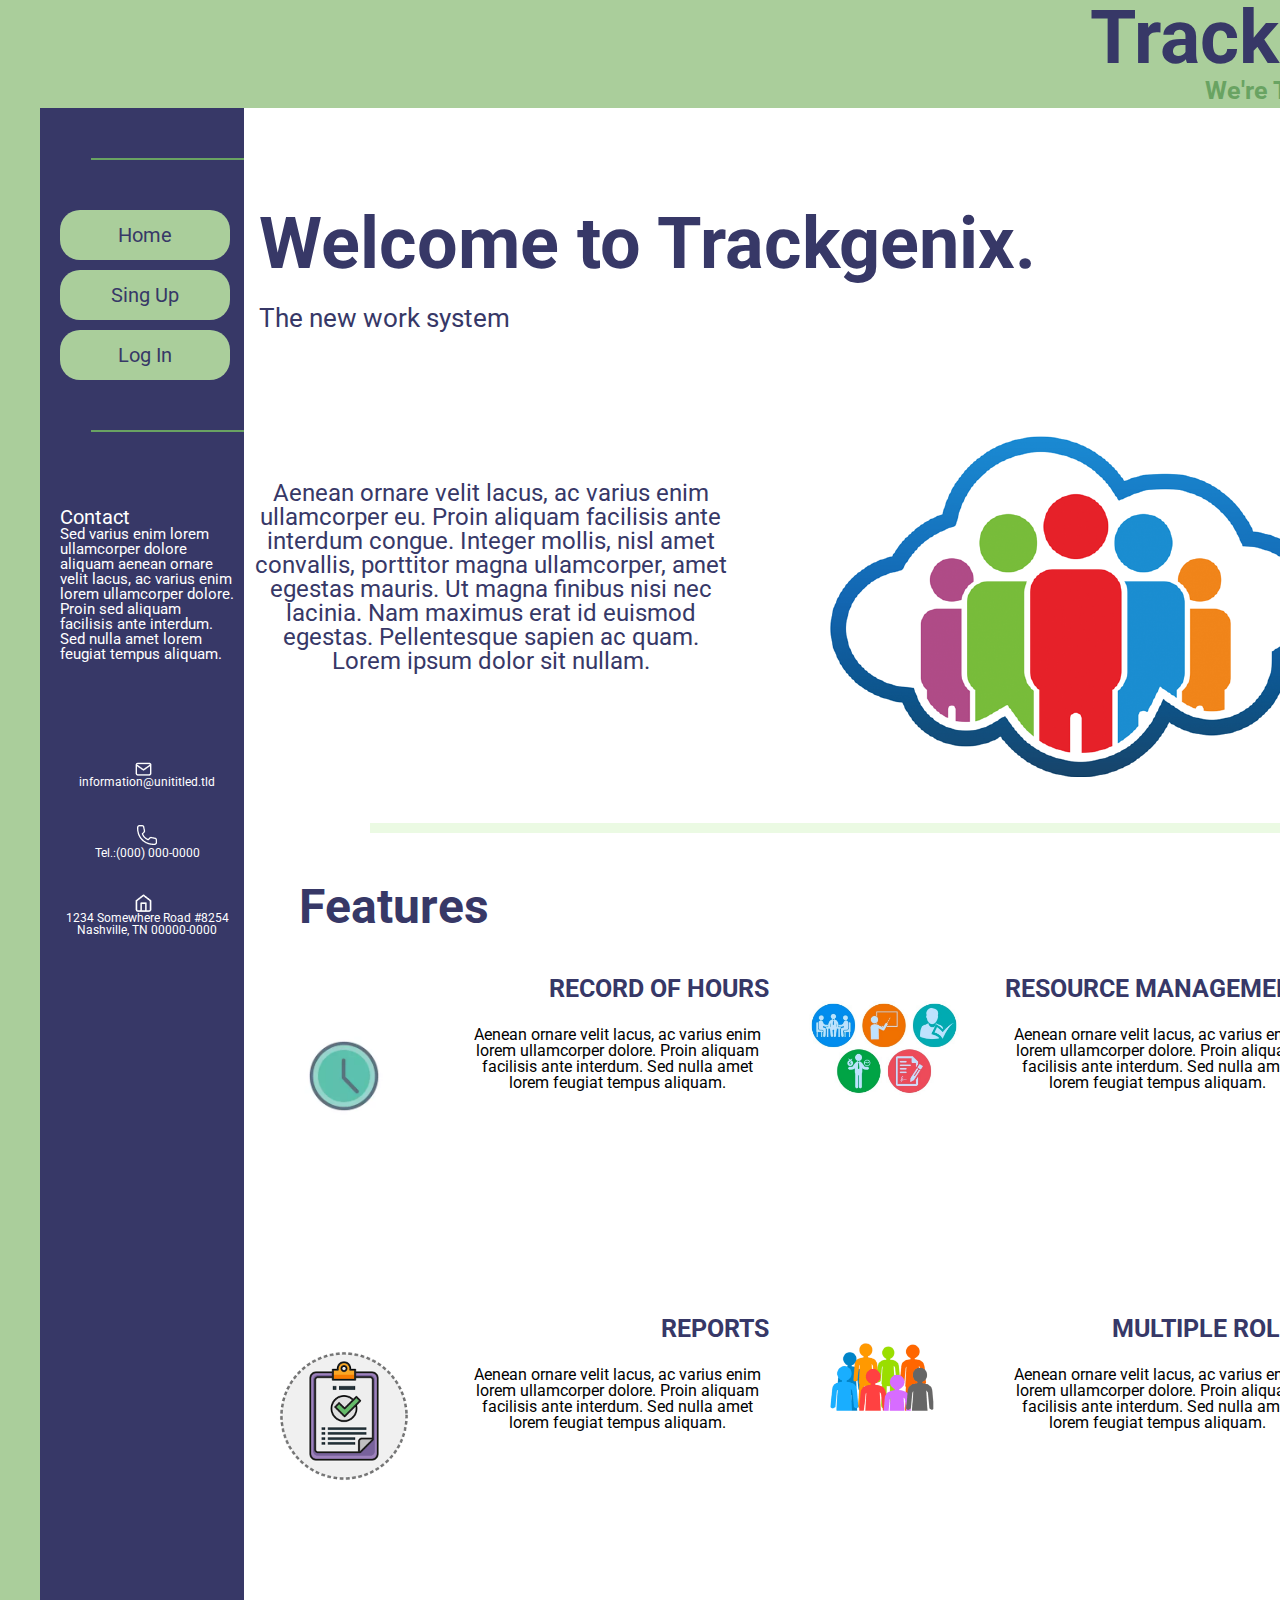
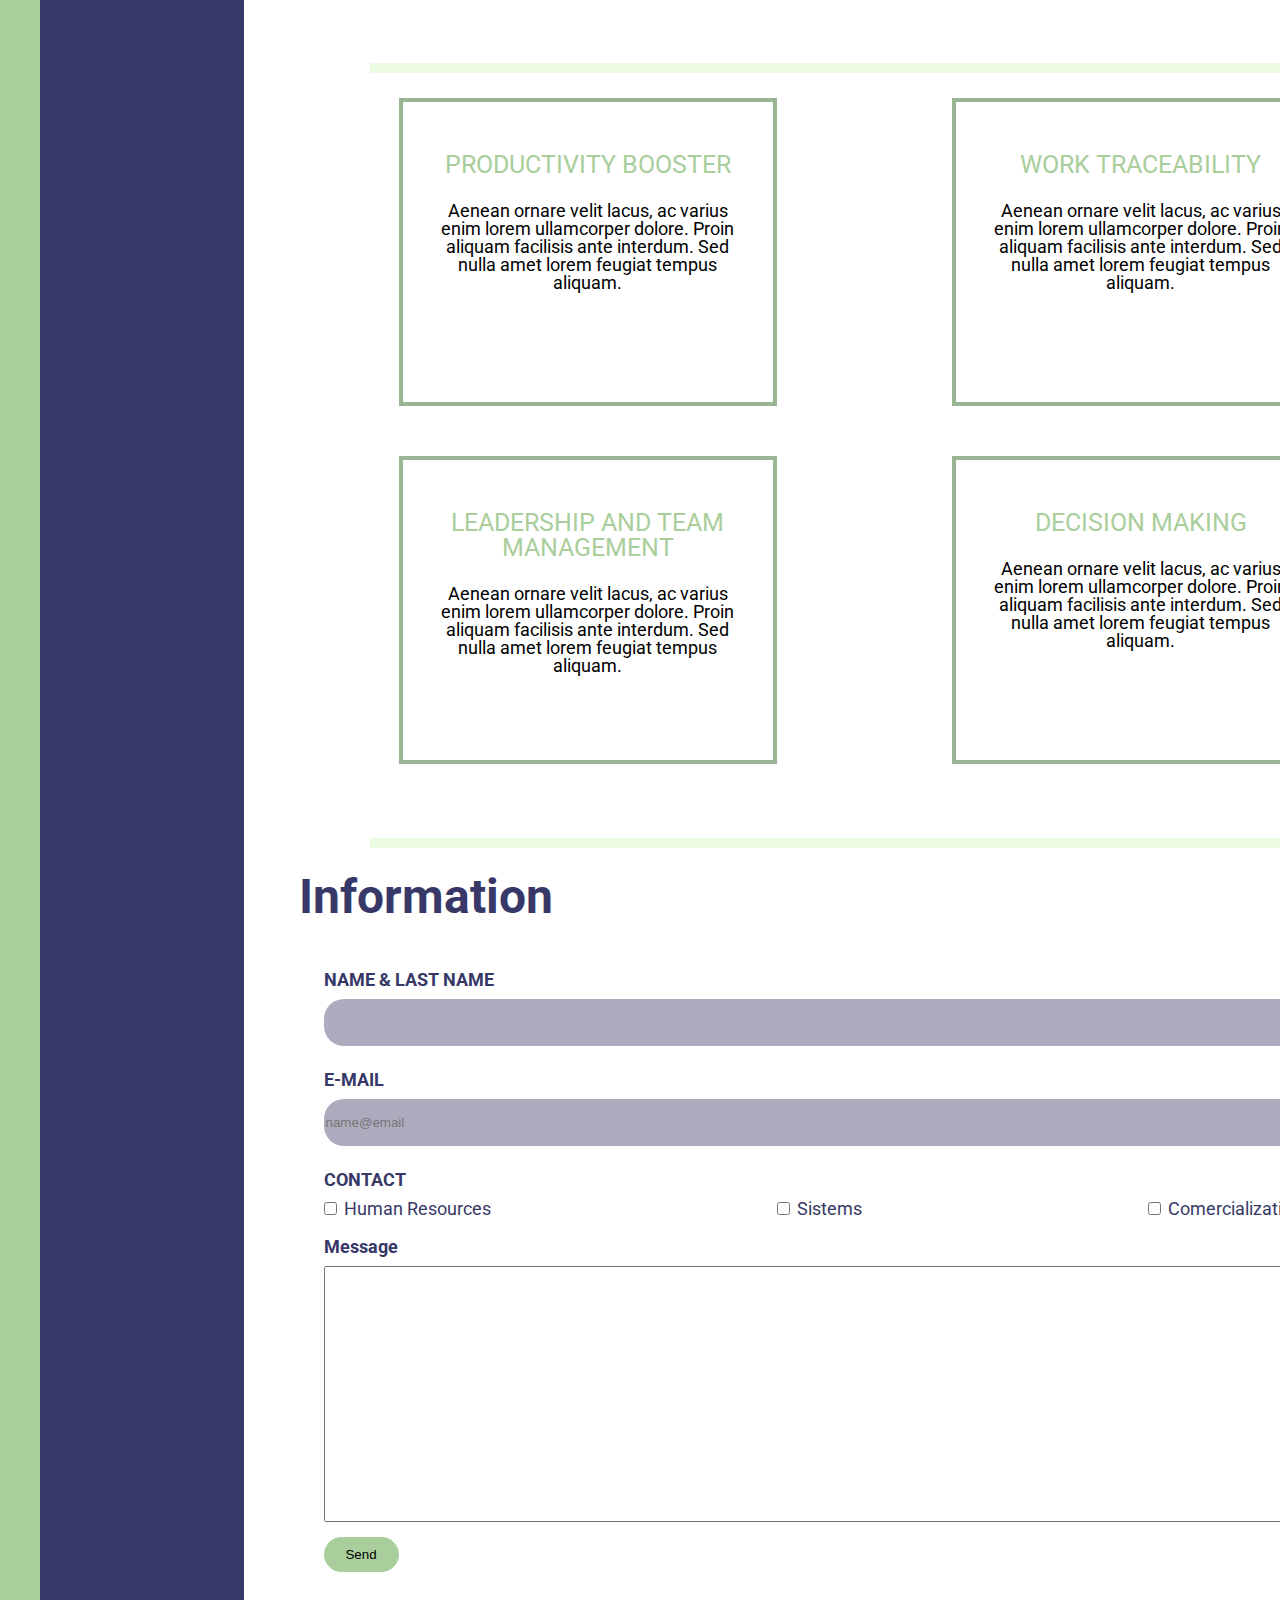
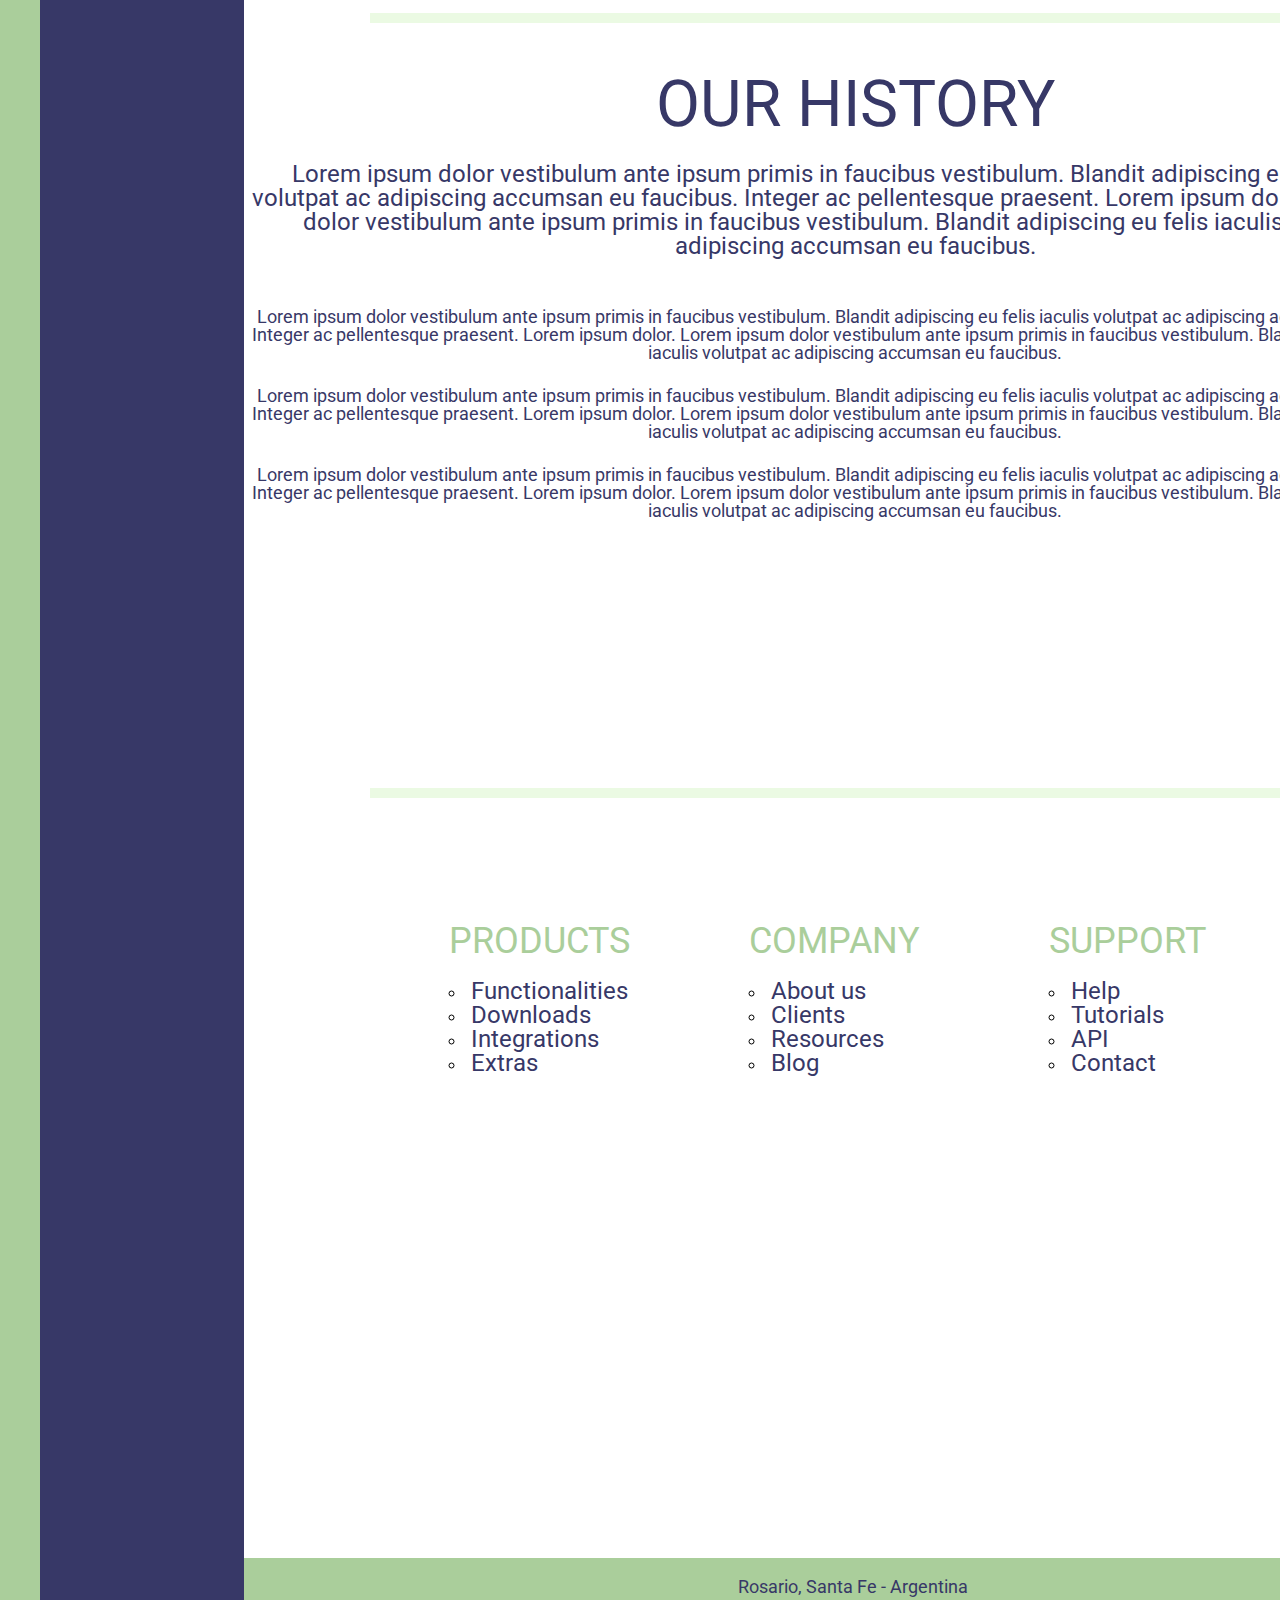
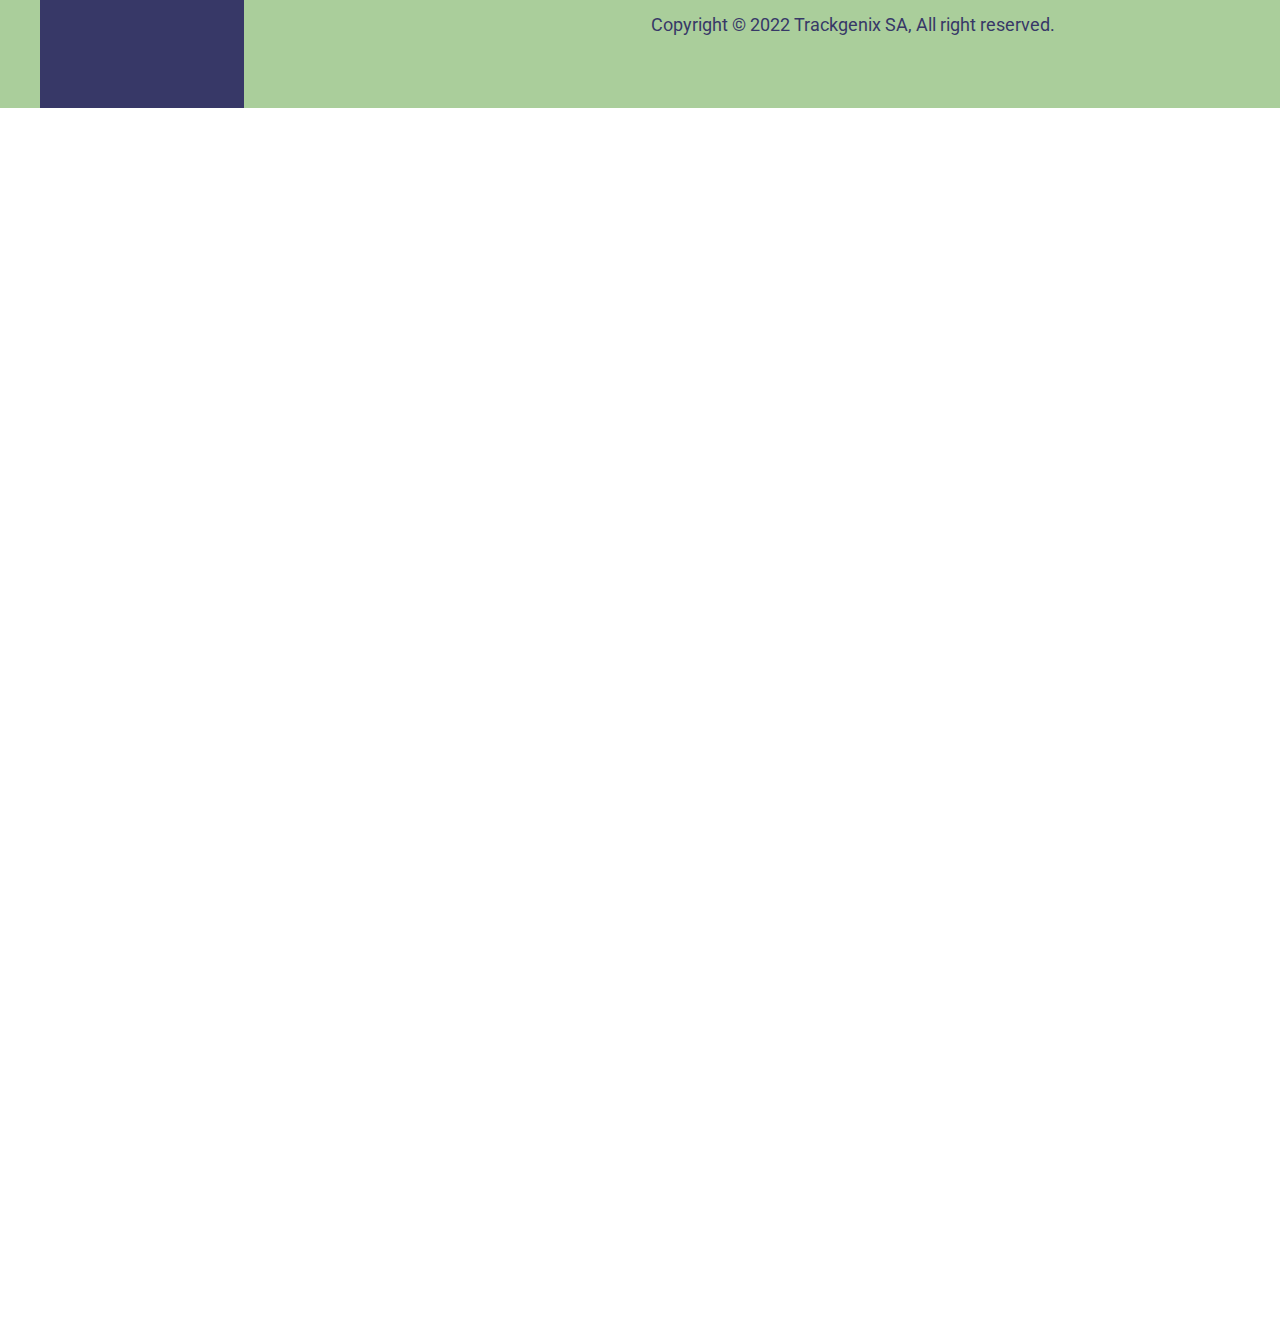
==== commit 870e7e63: "BaSP-2022: landing finished" ====
--- a/Semana-03/index.html
+++ b/Semana-03/index.html
@@ -81,48 +81,58 @@
                     Lorem ipsum dolor sit nullam.
                     </p>
                     <img src="../Imagenes/imagen-de-recursos-humanos.png" alt="imagen de recursos humanos">
+                    <div class="bordered-top-main"></div>
             </section>
             <!--Features-->
-            <section>
+            <section class="features-main">
                 <h2>
                     Features
                 </h2>
-                <h3>
-                    RECORD OF HOURS
-                </h3>
-                <img src="../Imagenes/imagen-reloj.png" alt="-imagen relog">
-                <p>
-                    Aenean ornare velit lacus, ac varius enim lorem ullamcorper dolore. 
-                    Proin aliquam facilisis ante interdum. Sed nulla amet lorem feugiat tempus aliquam.
-                </p>
-                <h3>
-                    RESOURCE MANAGEMENT
-                </h3>
-                <img src="../Imagenes/gestion-de-recursos-imagen.jpg" alt="gestion de recursos imagen">
-                <p>
-                    Aenean ornare velit lacus, ac varius enim lorem ullamcorper dolore. 
-                    Proin aliquam facilisis ante interdum. Sed nulla amet lorem feugiat tempus aliquam.
-                </p>
-                <h3>
-                    REPORTS
-                </h3>
-                <img src="../Imagenes/imagen-reporte.png" alt="imagen reporte">
-                <p>
-                    Aenean ornare velit lacus, ac varius enim lorem ullamcorper dolore. 
-                    Proin aliquam facilisis ante interdum. Sed nulla amet lorem feugiat tempus aliquam. 
-                </p>
-                <h3>
-                    MULTIPLE ROLES
-                </h3>
-                <img src="../Imagenes/imagen-multiples-roles.png" alt="multiples_roles">
-                <p>
-                    Aenean ornare velit lacus, ac varius enim lorem ullamcorper dolore. 
-                    Proin aliquam facilisis ante interdum. Sed nulla amet lorem feugiat tempus aliquam. 
-                </p>
+                <div class="container">
+                    <h3>
+                        RECORD OF HOURS
+                    </h3>
+                    <img src="../Imagenes/imagen-reloj.png" alt="-imagen relog">
+                    <p>
+                        Aenean ornare velit lacus, ac varius enim lorem ullamcorper dolore. 
+                        Proin aliquam facilisis ante interdum. Sed nulla amet lorem feugiat tempus aliquam.
+                    </p>
+                </div>
+                <div class="container">
+                    <h3>
+                        RESOURCE MANAGEMENT
+                    </h3>
+                    <img src="../Imagenes/gestion-de-recursos-imagen.jpg" alt="gestion de recursos imagen">
+                    <p>
+                        Aenean ornare velit lacus, ac varius enim lorem ullamcorper dolore. 
+                        Proin aliquam facilisis ante interdum. Sed nulla amet lorem feugiat tempus aliquam.
+                    </p>
+                </div>
+                <div class="container">
+                    <h3>
+                        REPORTS
+                    </h3>
+                    <img src="../Imagenes/imagen-reporte.png" alt="imagen reporte">
+                    <p>
+                        Aenean ornare velit lacus, ac varius enim lorem ullamcorper dolore. 
+                        Proin aliquam facilisis ante interdum. Sed nulla amet lorem feugiat tempus aliquam. 
+                    </p>
+                </div>
+                <div class="container">
+                    <h3>
+                        MULTIPLE ROLES
+                    </h3>
+                    <img src="../Imagenes/imagen-multiples-roles.png" alt="multiples_roles">
+                    <p>
+                        Aenean ornare velit lacus, ac varius enim lorem ullamcorper dolore. 
+                        Proin aliquam facilisis ante interdum. Sed nulla amet lorem feugiat tempus aliquam. 
+                    </p>
+                </div>
             </section>
             <!--Main Reasons to use-->
             <section>
-                <div>
+            <div class="bordered-top-main"></div>
+                <div class="container-2">
                     <h3>
                         PRODUCTIVITY BOOSTER
                     </h3>
@@ -131,7 +141,7 @@
                         Proin aliquam facilisis ante interdum. Sed nulla amet lorem feugiat tempus aliquam. 
                     </p>
                 </div>
-                <div>
+                <div class="container-2">
                     <h3>
                         WORK TRACEABILITY
                     </h3>
@@ -140,7 +150,7 @@
                         Proin aliquam facilisis ante interdum. Sed nulla amet lorem feugiat tempus aliquam. 
                     </p>
                 </div>
-                <div>
+                <div class="container-2">
                     <h3>
                         LEADERSHIP AND TEAM MANAGEMENT
                     </h3>
@@ -149,7 +159,7 @@
                         Proin aliquam facilisis ante interdum. Sed nulla amet lorem feugiat tempus aliquam. 
                     </p>
                 </div>
-                <div>
+                <div class="container-2">
                     <h3>
                         DECISION MAKING
                     </h3>
@@ -160,77 +170,79 @@
                 </div>
             </section>
             <!--Contact-Information-->
-            <section>
+            <section class="information-main">
+            <div class="bordered-top-main"></div>
                 <h2>
                     Information
                 </h2>
                 <form>
                     <fieldset>
-                            <label for="NameLastName">
+                            <label class="label-1" for="NameLastName">
                                 NAME & LAST NAME
                             </label>
-                            <input type="text" Id="NameLastName" name="NameLastName">
+                            <input class="input-form" type="text" Id="NameLastName" name="NameLastName">
                     </fieldset>
                     <fieldset>
-                            <label for="email">
+                            <label class="label-1" for="email">
                                 E-MAIL
                             </label>
-                            <input type="email" Id="email" name="email" placeholder="name@email">
+                            <input class="input-form" type="email" Id="email" name="email" placeholder="name@email">
                     </fieldset>
                     <fieldset>
-                            <label>
+                            <label class="label-1">
                                 CONTACT
                             </label>
-                            <label>
-                                Human Resoruces
-                            </label>
-                            <input type="checkbox" id="Human-Resources" name="Human-Resources">
-                            <label>
+                            <input class="check-1" type="checkbox" id="Human-Resources" name="Human-Resources">
+                            <label class="label-2">
+                                Human Resources
+                            </label>
+                            <input class="check-2" type="checkbox" name="Sistems">
+                            <label class="label-2">
                                 Sistems
                             </label>
-                            <input type="checkbox" name="Sistems">
-                            <label>
-                                Comercializaction
-                            </label>
-                            <input type="checkbox" name="Commercialization">
+                            <input class="check-2" type="checkbox" name="Comercialization">
+                            <label class="label-2">
+                                Comercialization
+                            </label>
                     </fieldset>
                     <fieldset>
-                            <label>
+                            <label class="label-3">
                                 Message
                             </label>
                             <textarea>
                             </textarea>
-                            <input type="submit" name="enviar" value="Enviar">
+                            <input class="buttom" type="submit" name="enviar" value="Send">
                     </fieldset>
                 </form>
             </section>
             <!--History-->
             <section>
-                <h2>
+                <div class="bordered-top-main"></div>
+                <h2 class="history-main">
                     OUR HISTORY
                 </h2>
-                <p>
+                <p class="paragraph-history-1">
                     Lorem ipsum dolor vestibulum ante ipsum primis in faucibus vestibulum. 
                     Blandit adipiscing eu felis iaculis volutpat ac adipiscing accumsan eu faucibus.
                     Integer ac pellentesque praesent. Lorem ipsum dolor. 
                     Lorem ipsum dolor vestibulum ante ipsum primis in faucibus vestibulum. 
                     Blandit adipiscing eu felis iaculis volutpat ac adipiscing accumsan eu faucibus.
                 </p>
-                <p>
+                <p class="paragraph-history-2">
                     Lorem ipsum dolor vestibulum ante ipsum primis in faucibus vestibulum. 
                     Blandit adipiscing eu felis iaculis volutpat ac adipiscing accumsan eu faucibus.
                     Integer ac pellentesque praesent. Lorem ipsum dolor. 
                     Lorem ipsum dolor vestibulum ante ipsum primis in faucibus vestibulum. 
                     Blandit adipiscing eu felis iaculis volutpat ac adipiscing accumsan eu faucibus.
                 </p>
-                <p>
+                <p class="paragraph-history-2">
                     Lorem ipsum dolor vestibulum ante ipsum primis in faucibus vestibulum. 
                     Blandit adipiscing eu felis iaculis volutpat ac adipiscing accumsan eu faucibus.
                     Integer ac pellentesque praesent. Lorem ipsum dolor. 
                     Lorem ipsum dolor vestibulum ante ipsum primis in faucibus vestibulum. 
                     Blandit adipiscing eu felis iaculis volutpat ac adipiscing accumsan eu faucibus.
                 </p>
-                <p>
+                <p class="paragraph-history-2">
                     Lorem ipsum dolor vestibulum ante ipsum primis in faucibus vestibulum. 
                     Blandit adipiscing eu felis iaculis volutpat ac adipiscing accumsan eu faucibus.
                     Integer ac pellentesque praesent. Lorem ipsum dolor. 
@@ -240,8 +252,9 @@
             </section>
             <!--List-->
             <section>
-                <div>
-                    <h2>
+                <div class="bordered-top-main"></div>
+                <div class="container-list-1">
+                    <h2 class="title-list">
                         PRODUCTS
                     </h2>
                     <ul>
@@ -259,8 +272,8 @@
                         </li>
                     </ul>
                 </div>
-                <div>   
-                    <h2>
+                <div class="container-list-2">   
+                    <h2 class="title-list">
                         COMPANY
                     </h2>
                     <ul>
@@ -278,8 +291,8 @@
                         </li>
                     </ul>
                 </div>
-                <div>
-                    <h2>
+                <div class="container-list-2">
+                    <h2 class="title-list">
                         SUPPORT
                     </h2>
                     <ul>
--- a/Semana-03/style.css
+++ b/Semana-03/style.css
@@ -1,6 +1,5 @@
 body {
     font-family: 'Roboto', sans-serif;
-    background-color: #AACE9B;
     margin:0px;
     box-sizing: border-box;
     width: 1462px;
@@ -10,11 +9,12 @@
 .main-header{
     display:block;
     height: 108px;
+    background-color: #AACE9B;
 }
 section{
     background-color: #fff;
     width: 1211px;
-    height: 890px;
+    height: 775px;
 }
 header h1 {
     font-size: 75px;
@@ -34,22 +34,23 @@
 }
 nav{
     width:204px;
-    height: 6022px;
+    height: 4800px;
     float: left;
     background-color:#373867;
     background-repeat: no-repeat;
-    margin-left: 43px;
+    margin-left: 0px;
     padding: 0px;
     background-position: right top;
+    border-left: #AACE9B solid 40px;
 }
 section{
     width:83%;
     float: right;
 }
 nav ul{
-list-style-type: none;
-margin-top:50px;
-padding:0;
+    list-style-type: none;
+    margin-top:50px;
+    padding:0;
 }
 nav ul a{
     display: block;
@@ -59,7 +60,7 @@
     color: #373867;
     background-color:#AACE9B;
     font-size: 20px;
-    border-radius:5%;
+    border-radius:20px;
     padding: 15px;
     text-align: center;
     font-style: bold;
@@ -78,7 +79,7 @@
     width: 75%;
     border-top:2px solid #69A362;
 }
-.contact-nav {
+.contact-nav{
     margin:75px 10px 0px 20px;
     color: #fff;
     display: block;
@@ -86,7 +87,7 @@
     font-size: 20px;
 }
 .icon{
-    margin-left: 100px;
+    margin-left: 95px;
     margin-top: 35px;
     display: block;
 }
@@ -113,16 +114,18 @@
     font-style: bold;
 }
 .description-main h2{
-font-size: 72px;
-margin-top: 100px;
-text-align: left;
-color: #373867;
-font-weight: bold;
+    font-size: 72px;
+    margin-top: 100px;
+    text-align: left;
+    color: #373867;
+    font-weight: bold;
+    margin-left: 10px;
 }
 .description-main h3{
-font-size: 26px;
-margin-top:25px;
-color: #373867;
+    font-size: 26px;
+    margin-top:25px;
+    color: #373867;
+    margin-left: 10px;
 }
 .description-main p{
     width: 484px;
@@ -135,4 +138,204 @@
 }
 .description-main img{
     margin-top:100px;
+}
+.bordered-top-main{
+    width: 90%;
+    border-bottom:10px solid #EBFAE3;
+    position: relative;
+    margin-top: 5px;
+    margin-left: 121px;
+}
+.features-main h2{
+    font-size: 48px;
+    margin-left:50px;
+    margin-bottom: 25px;
+    font-weight: bold;
+    text-align: left;
+    color: #373867;
+}
+.container{
+    width: 500px;
+    height: 300px;
+    float:left;
+    margin: 20px;
+}
+.container h3{
+    font-size: 25px;
+    font-weight:bold;
+    text-align: right;
+    color: #373867;
+    display: block;
+}
+.container img{
+    display: inline;
+    position: relative;
+    width: 150px;
+    float:left;
+}
+.container p{
+    display: inline;
+    position: relative;
+    width: 300px;
+    float: right;
+    margin-top: 25px;
+    text-align: center;
+    padding: 1px;
+}
+.container-2{
+    width: 370px;
+    height: 300px;
+    float:left;
+    display: block;
+    border:4px solid #9AB593;
+    margin:25px;
+    margin-left: 150px
+}
+.container-2 h3{
+    text-align: center;
+    font-size: 25px;
+    font-style: bold;
+    color:#AACE9B;
+    margin:25px;
+    margin-top: 50px;
+}
+.container-2 p{
+    text-align: center;
+    font-size:18px;
+    margin:25px;
+}
+.information-main h2{
+    font-size: 48px;
+    font-weight: bold;
+    color:#373867;
+    margin-top:25px;
+    margin-left:50px;
+    margin-bottom: 50px;
+}
+.label-1{
+    font-size:18px;
+    font-weight: bold;
+    color: #373867;
+    display: block;
+    margin-left:75px;
+    margin-bottom: 10px;
+}
+.input-form{
+    width: 1000px;
+    background-color: #AFABBE;
+    border: 0;
+    margin-left: 75px;
+    margin-bottom:25px;
+    height: 45px;
+    border-radius: 20px;
+}
+.check-1{
+    border-radius: 0;
+    background-color: #AFABBE;
+    margin-left: 75px;
+}
+.check-2{
+    border-radius: 0;
+    background-color: #AFABBE;
+    margin-left: 282px;
+}
+.label-2{
+    font-size:18px;
+    color: #373867;
+    display: inline;
+}
+.label-3{
+    font-size:18px;
+    font-weight: bold;
+    color: #373867;
+    display: block;
+    margin-left:75px;
+    margin-bottom: 10px;
+    margin-top:20px;
+}
+textarea{
+    margin-left: 75px;
+    display:block;
+    min-width: 1000px;
+    max-width: fit-content;
+    max-height: 250px;
+    min-height: 250px;
+}
+.buttom{
+    margin-left: 75px;
+    margin-top:15px;
+    background-color: #AACE9B;
+    border: 1px solid #AACE9B;
+    border-radius: 20px;
+    height: 35px;
+    width: 75px;
+}
+.history-main{
+    font-size: 64px;
+    text-align: center;
+    color: #373867;
+    margin-top: 50px;
+    margin-bottom: 25px;
+}
+.paragraph-history-1{
+    font-size: 24px;
+    text-align: center;
+    color: #373867;
+    margin-top: 25px;
+    margin-bottom: 50px;
+}
+.paragraph-history-2{
+    font-size: 18px;
+    text-align: center;
+    color: #373867;
+    margin-bottom: 25px;
+}
+.container-list-1{
+    width: 200px;
+    float:left;
+    margin-left:200px;
+}
+.container-list-2{
+    width: 200px;
+    float:left;
+    margin-left: 100px;
+}
+.title-list{
+    font-size:36px;
+    color:#AACE9B;
+    margin-top:125px;
+}
+.container-list-1 ul{
+    list-style-type:circle;
+    list-style-position: inside;
+    margin-top: 20px;
+}
+.container-list-2 ul{
+    list-style-type:circle;
+    list-style-position: inside;
+    margin-top: 20px;
+}
+.container-list-1 a{
+    text-decoration: none;
+    font-size:24px;
+    color: #373867;
+}
+.container-list-2 a{
+    text-decoration: none;
+    font-size:24px;
+    color:#373867;
+    margin-top:15px;
+}
+footer{
+    background-color: #AACE9B;
+    float: right;
+    height: 150px;
+    width: 1218px;
+}
+footer p{
+    font-size: 18px;
+    color: #373867;
+    text-align: center;
+    margin:20px;
+    box-sizing: border-box;
 }